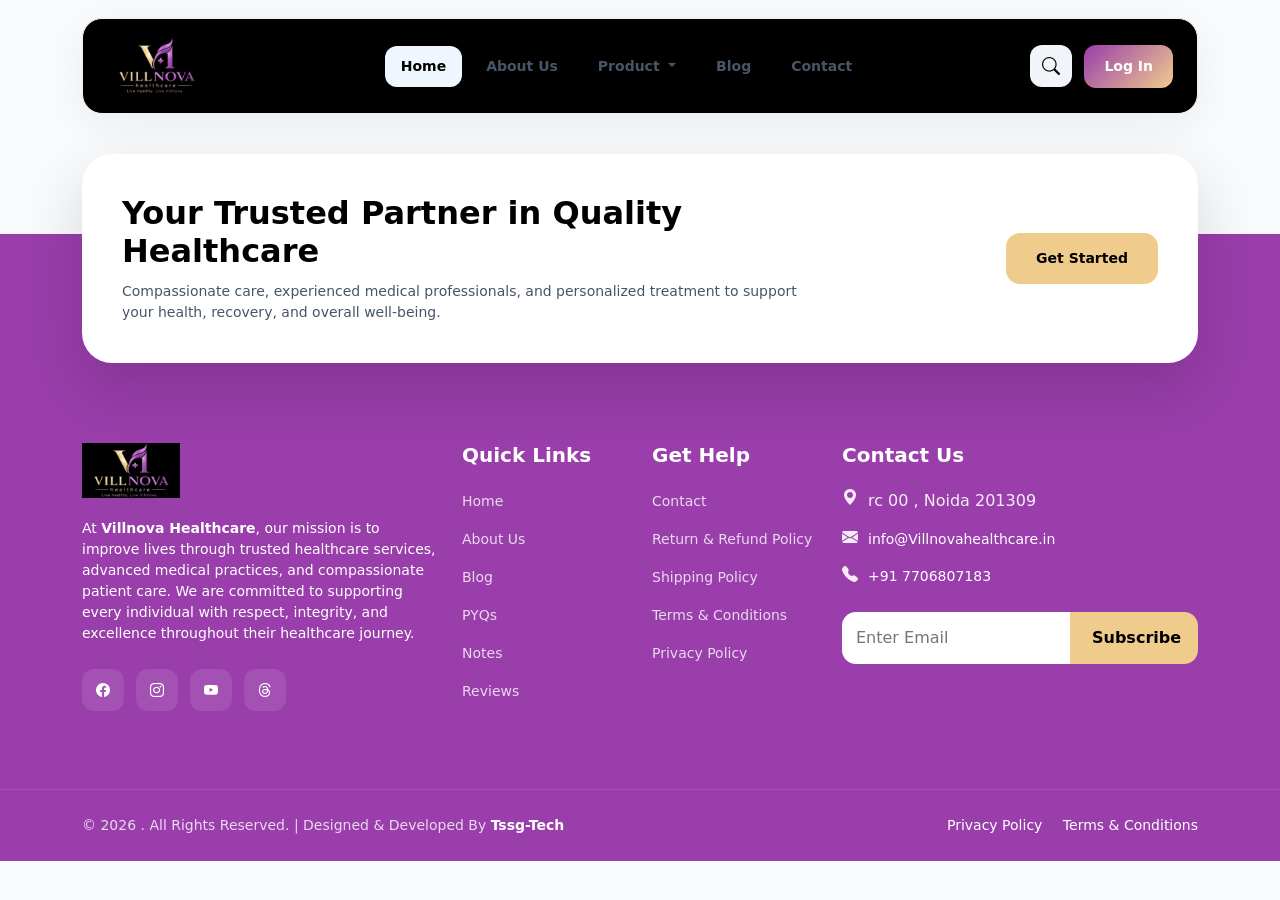
==== index.html @ 67dfb563 "first commit" ====
<head>
    <meta charset="UTF-8">
    <meta name="viewport" content="width=device-width, initial-scale=1">

    <title>Villnova Healthcare</title>

    <link href="https://cdn.jsdelivr.net/npm/bootstrap@5.3.8/dist/css/bootstrap.min.css" rel="stylesheet">

    <link rel="stylesheet" href="https://cdn.jsdelivr.net/npm/bootstrap-icons@1.11.3/font/bootstrap-icons.min.css">

    <link rel="preconnect" href="https://fonts.googleapis.com">
    <link rel="preconnect" href="https://fonts.gstatic.com" crossorigin>

    <link href="https://fonts.googleapis.com/css2?family=Inter:wght@300;400;500;600;700;800&display=swap"
        rel="stylesheet">


    <link rel="stylesheet" href="https://cdn.jsdelivr.net/npm/swiper@11/swiper-bundle.min.css">

    <!-- Custom Css File -->
    <link rel="stylesheet" href="assets/css/style.css">

</head>

<body>

    <!-- Header -->
    <header class="edu-header" id="header"></header>
    <!-- Header -->

    <main>
        


    </main>


    <!-- Footer -->
    <div id="footer"></div>
    <!-- Footer -->

    <script src="https://cdn.jsdelivr.net/npm/bootstrap@5.3.8/dist/js/bootstrap.bundle.min.js"
        integrity="sha384-FKyoEForCGlyvwx9Hj09JcYn3nv7wiPVlz7YYwJrWVcXK/BmnVDxM+D2scQbITxI"
        crossorigin="anonymous"></script>


    <script src="https://cdn.jsdelivr.net/npm/swiper@11/swiper-bundle.min.js"></script>



    <!-- Custom Js File -->
    <script src="assets/js/script.js"></script>



</body>

</html>
---- assets/css/style.css ----
* {
  padding: 0;
  margin: 0;
  box-sizing: border-box;
  
}

:root {
  --primary: #993EAB;
  --secondary: #F0CC8C;
  --dark: #000000;
  --text: #475569;
  --border: #e2e8f0;
}

body {
  background: #f8fafc;
  overflow-x: hidden;
}

p {
  font-size: 14px !important;
}

a {
  text-decoration: none !important;
  font-size: 14px !important;
}

.anchor {
  display: inline-block;
  /* color: white; */
  transition: 0.3s ease;
}

.anchor:hover {
  color: var(--secondary);
  transform: translateX(5px);
}

/* HEADER */
/* =====================Common Header=================== */

.edu-header {
  padding: 18px 0 0;
  position: sticky;
  top: 0;
  z-index: 999;
  background: #f8fafc37;
  backdrop-filter: blur(5px);
}

.edu-header .navbar {
  background: var(--dark);

  border-radius: 20px;

  padding: 14px 24px;

  box-shadow: 0 10px 40px rgba(15, 23, 42, 0.06);

  border: 1px solid #eef2f7;
}

/* LOGO */

.edu-logo {
  display: flex;
  align-items: center;
  text-decoration: none;
  color: var(--primary);
  font-weight: 800;
  font-size: 1.2rem;
}

.edu-logo img {
  height: 56px;
}

/* MENU */

.navbar-nav {
  gap: 8px;
}

.nav-link {
  color: var(--text);

  font-size: 14px;

  font-weight: 600;

  padding: 10px 16px !important;

  border-radius: 12px;

  transition: 0.3s;
}

.nav-link:hover,
.nav-link.active {
  background: #eff6ff;

  color: var(--primary);
}

/* DROPDOWN */

.dropdown-menu {
  border: none;

  border-radius: 16px;

  padding: 10px;

  box-shadow: 0 20px 50px rgba(0, 0, 0, 0.08);
}

.dropdown-item {
  padding: 10px 14px;

  border-radius: 10px;

  font-size: 14px;
}

.dropdown-item:hover {
  background: #eff6ff;
}

/* RIGHT SIDE */

.header-actions {
  display: flex;
  align-items: center;
  gap: 12px;
}

.icon-btn {
  width: 42px;
  height: 42px;

  border: none;

  border-radius: 12px;

  background: #f1f5f9;

  font-size: 18px;
}

.main-btn {
  text-decoration: none;

  background: linear-gradient(135deg, var(--primary), var(--secondary));
  color: #fff;
  padding: 11px 20px;
  border-radius: 12px;
  font-size: 14px;
  font-weight: 600;
  transition: 1s ease;
}

.main-btn:hover {
  color: #fff;
  background: linear-gradient(135deg, var(--secondary), var(--primary));
}

/* TOGGLE */

.navbar-toggler i {
  font-size: 28px;
  color: var(--primary);
}

/* =====================Common Header=================== */

/* =====================Common Footer=================== */
/* Footer */
.edu-footer {
  background: var(--primary);

  color: #fff;

  margin-top: 120px;

  position: relative;

  padding-top: 140px;
}

/* CTA BOX */

.footer-cta {
  background: #fff;

  border-radius: 30px;

  padding: 40px;

  margin-top: -220px;

  margin-bottom: 80px;

  box-shadow: 0 25px 60px rgba(0, 0, 0, 0.15);
}

.footer-cta h2 {
  color: var(--dark);

  font-size: 2rem;

  font-weight: 800;

  margin-bottom: 10px;
}

.footer-cta p {
  color: var(--text);

  margin: 0;
}

.footer-cta-btn {
  display: inline-block;

  text-decoration: none;

  background: var(--secondary);

  color: #000;

  font-weight: 700;

  padding: 15px 30px;

  border-radius: 14px;

  transition: 0.3s;
}

.footer-cta-btn:hover {
  transform: translateY(-3px);

  color: #000;
}

/* LOGO */

.footer-logo {
  display: flex;

  align-items: center;

  gap: 12px;

  margin-bottom: 20px;
}

.footer-logo img {
  height: 55px;
}

.footer-logo h4 {
  margin: 0;

  font-weight: 800;
}

.footer-about {
  opacity: 0.85;
  line-height: 1.8;
}

/* SOCIAL */

.footer-social {
  display: flex;

  gap: 12px;

  margin-top: 25px;
}

.footer-social a {
  width: 42px;

  height: 42px;

  display: flex;

  align-items: center;

  justify-content: center;

  background: rgba(255, 255, 255, 0.1);

  border-radius: 12px;

  color: #fff;

  text-decoration: none;

  transition: 0.3s;
}

.footer-social a:hover {
  background: var(--secondary);

  color: #000;
}

/* HEADINGS */

.edu-footer h5 {
  margin-bottom: 22px;

  font-weight: 700;
}

/* LINKS */

.edu-footer ul {
  padding: 0;

  list-style: none;
}

.edu-footer ul li {
  margin-bottom: 14px;
}

.edu-footer ul li a {
  text-decoration: none;

  color: rgba(255, 255, 255, 0.8);

  transition: 0.3s;
}

.edu-footer ul li a:hover {
  color: var(--secondary);

  padding-left: 5px;
}

/* CONTACT */

.footer-contact p {
  display: flex;
  gap: 10px;
  align-items: flex-start;
  margin-bottom: 16px;
  color: rgba(255, 255, 255, 0.9);
  font-size: 16px !important;
  cursor: pointer;
}

.footer-contact p a {
  color: white;
}

.footer-end a {
  color: white;
}

/* NEWSLETTER */

.footer-newsletter {
  margin-top: 25px;

  display: flex;

  overflow: hidden;

  border-radius: 14px;
}

.footer-newsletter input {
  flex: 1;

  border: none;

  padding: 14px;
}

.footer-newsletter button {
  border: none;

  background: var(--secondary);

  padding: 0 22px;

  font-weight: 700;
}

/* COPYRIGHT */

.footer-bottom {
  margin-top: 70px;

  border-top: 1px solid rgba(255, 255, 255, 0.1);

  padding: 25px 0;

  font-size: 14px;

  color: rgba(255, 255, 255, 0.7);
}

.footer-copy {
  color: rgba(255, 255, 255, 0.8);
  font-size: 14px;
}

/* =====================Common Footer=================== */

/* Bottom Header  */

.mobile-bottom-nav {
  position: fixed;

  bottom: 0;

  left: 0;

  right: 0;

  z-index: 1050;

  display: none;

  align-items: center;

  justify-content: space-between;

  padding: 10px 8px;

  background: rgba(255, 255, 255, 0.95);

  backdrop-filter: blur(20px);

  border: 1px solid rgba(255, 255, 255, 0.5);

  /* border-radius:22px; */

  box-shadow: 0 10px 40px rgba(0, 45, 118, 0.12);
}

.mobile-nav-item {
  flex: 1;

  display: flex;

  flex-direction: column;

  align-items: center;

  justify-content: center;

  gap: 4px;

  text-decoration: none;

  color: #64748b;

  font-size: 11px;

  font-weight: 600;

  padding: 6px 0;

  border-radius: 14px;

  transition: 0.3s;
}

.mobile-nav-item i {
  font-size: 20px;
}

.mobile-nav-item.active {
  background: rgba(0, 45, 118, 0.08);

  color: var(--primary);
}

.mobile-nav-item:hover {
  color: var(--primary);
}

/* Bottom Header  */

/* ===========================Responsive Style For Header and Footer========================== */

@media (min-width: 992px) {
  .mobile-bottom-nav {
    display: none !important;
  }

  /* about us page css */
  .bento-grid {
    grid-template-columns: repeat(2, 1fr);
    gap: 18px;
  }

  .bento-card.large,
  .bento-card.wide {
    grid-column: span 2;
  }

  .bento-card {
    padding: 30px;
  }

  .section-header {
    margin-bottom: 50px;
  }

  /* index about  */
  .about {
    padding: 35px;
  }

  .about h2 {
    font-size: 1.4rem;
  }

  .about-icon {
    width: 100%;
  }

  /* index about  */
  /* about us page css */
}

@media (max-width: 991px) {
  /* =====================Common Header======================= */

  .edu-header {
    padding: 12px 0 0;
  }

  .edu-header .navbar {
    border-radius: 16px;
    padding: 12px 18px;
  }

  .navbar-collapse {
    margin-top: 15px;

    border-top: 1px solid #e2e8f0;

    padding-top: 15px;
  }

  .navbar-nav {
    gap: 4px;
  }

  .nav-link {
    padding: 12px !important;
  }

  .header-actions {
    width: 100%;

    margin-top: 15px;

    justify-content: center;
  }

  .main-btn {
    flex: 1;
    text-align: center;
  }

  /* =====================Common Header======================= */

  /* =====================Common Footer======================= */

  .footer-cta {
    text-align: center;

    padding: 30px;
  }

  .footer-cta h2 {
    font-size: 1.6rem;
  }

  .footer-cta-btn {
    margin-top: 20px;
  }

  .footer-newsletter {
    flex-direction: column;
  }

  .footer-newsletter button {
    padding: 14px;
  }

  .footer-copy {
    text-align: center;
  }

  /* =====================Common Footer======================= */

  .mobile-bottom-nav {
    display: flex;
  }

  body {
    padding-bottom: 95px;
  }
}

/*  */
/*  */
/*  */
/*  */
/*  */

/* 1. Index Page Start-----------------------------------  */

/* ==========Hero Section=========== */

.-hero {
  position: relative;
  overflow: hidden;
  padding: 50px 0;
}

.hero-bg-img {
  position: absolute;
  inset: 0;
  width: 100%;
  height: 100%;
  object-fit: cover;
  z-index: 1;
}

.hero-overlay {
  position: absolute;
  inset: 0;
  background: linear-gradient(90deg,
      rgba(255, 255, 255, 0.95) 0%,
      rgba(255, 255, 255, 0.85) 10%,
      rgba(255, 255, 255, 0.55) 15%,
      rgba(255, 255, 255, 0.15) 20%,
      transparent 100%);
  z-index: 2;
}

.container {
  z-index: 3;
}

.hero-content {
  max-width: 650px;
}

.hero-badge {
  display: inline-block;
  background: #eef4ff;
  color: #0f2f73;
  padding: 10px 18px;
  border-radius: 50px;
  font-weight: 600;
  margin-bottom: 20px;
}

.hero-content h1 {
  font-size: 2.5rem;
  font-weight: 800;
  color: #0f2f73;
  line-height: 1.15;
  margin-bottom: 20px;
}

.hero-content p {
  font-size: 1.1rem;
  line-height: 1.8;
  color: #444;
  margin-bottom: 30px;
}

.hero-search {
  display: flex;
  max-width: 650px;
  background: #fff;
  border-radius: 12px;
  overflow: hidden;
  box-shadow: 0 15px 40px rgba(0, 0, 0, 0.08);
}

.hero-search input {
  flex: 1;
  border: none;
  outline: none;
  padding: 18px 20px;
}

.hero-search button {
  border: none;
  background: #0f2f73;
  color: #fff;
  padding: 0 30px;
  font-weight: 600;
}

.hero-highlights {
  display: flex;
  flex-wrap: wrap;
  gap: 15px;
  margin-top: 30px;
}

.highlight-card {
  display: flex;
  align-items: center;
  gap: 12px;
  background: rgba(255, 255, 255, 0.95);
  padding: 14px 18px;
  border-radius: 14px;
  box-shadow: 0 10px 25px rgba(0, 0, 0, 0.08);
  backdrop-filter: blur(10px);
  transition: 0.3s ease;
}

.highlight-card:hover {
  transform: translateY(-5px);
}

.highlight-icon {
  width: 48px;
  height: 48px;
  border-radius: 12px;
  background: #edf3ff;
  display: flex;
  align-items: center;
  justify-content: center;
  color: #16306d;
  font-size: 20px;
}

.highlight-card h6 {
  margin: 0;
  font-weight: 700;
  color: #16306d;
}

.highlight-card span {
  font-size: 13px;
  color: #666;
}

/* ==========Hero Section=========== */

/* ==========Card Slider Section=========== */

/* wrapper */
.slider-wrapper {
  overflow: hidden;
  width: 100%;
  position: relative;
}

/* track */
.slider-track {
  display: flex;
  gap: 6px;
  transition: transform 2.2s cubic-bezier(0.22, 1, 0.36, 1);
  will-change: transform;
}

/* slides */
.slide {
  min-width: calc(100% / 3);
  position: relative;
}

/* images */
.slide img {
  width: 100%;
  height: 100%;
  aspect-ratio: 5/6;
  object-fit: cover;
}

/* overlay center */
.slider-content {
  position: absolute;
  inset: 0;
  z-index: 2;
}

/* 🔥 glass card */
.glass-card {
  background: rgba(255, 255, 255, 0.12);
  backdrop-filter: blur(16px);
  -webkit-backdrop-filter: blur(16px);
  border-radius: 16px;
  border: 1px solid rgba(255, 255, 255, 0.2);
  box-shadow: 0 10px 30px rgba(0, 0, 0, 0.25);
  max-width: 260px;
}

/* text */
.glass-card h5 {
  text-shadow: 0 1px 3px rgba(0, 0, 0, 0.6);
}

.glass-card p {
  font-size: 12px;
  text-shadow: 0 1px 3px rgba(0, 0, 0, 0.6);
}

/* dots */
.dots {
  position: absolute;
  bottom: 15px;
  width: 100%;
  display: flex;
  justify-content: center;
  gap: 6px;
}

.dot {
  height: 5px;
  width: 5px;
  border-radius: 50px;
  background: rgba(255, 255, 255, 0.5);
  transition: 0.3s;
  cursor: pointer;
}

.dot.active {
  width: 20px;
  background: #fff;
}

/* ====================== Common Cards for all ============================ */
.tour-card {
  border: none;
  border-radius: 24px;
  overflow: hidden;
  background: #fff;
  box-shadow: 0 15px 40px rgba(0, 0, 0, 0.08);
  transition: 0.4s;
  height: 100%;
}

.tour-card:hover {
  transform: translateY(-10px);
  box-shadow: 0 25px 60px rgba(0, 0, 0, 0.12);
}

.subject-badge {
  background: rgba(0, 45, 118, 0.08);
  color: #002d76;
  padding: 7px 14px;
  border-radius: 50px;
  font-size: 13px;
  font-weight: 600;
}

.pdf-count {
  color: #f0aa3b;
  font-weight: 600;
  font-size: 14px;
}

.study-features {
  display: flex;
  flex-wrap: wrap;
  gap: 10px;
}

.study-features span {
  background: #f8fafc;
  border: 1px solid #e2e8f0;
  padding: 8px 12px;
  border-radius: 10px;
  font-size: 13px;
}

.study-features i {
  color: #002d76;
  margin-right: 5px;
}

/* HEADING */

.package-heading {
  display: flex;
  align-items: center;
  justify-content: center;
  gap: 12px;
  font-size: 12px;
  letter-spacing: 4px;
  color: #64748b;
  font-weight: 500;
}

.line-heading {
  width: 40px;
  height: 1px;
  background: #cbd5e1;
}

/* IMAGE */

.carousel {
  position: relative;
}

.carousel-inner img {
  height: 250px;
  width: 100%;
  object-fit: cover;
  object-position: center;
  transition: 0.6s;
}

.study-card:hover .carousel-inner img {
  transform: scale(1.08);
}

/* DARK OVERLAY */

.carousel-inner::after {
  content: "";

  position: absolute;

  inset: 0;

  background: linear-gradient(to top, rgba(0, 0, 0, 0.55), rgba(0, 0, 0, 0));

  pointer-events: none;
}

/* SUBJECT TITLE */

.subject-overlay {
  position: absolute;

  left: 18px;
  bottom: 18px;

  z-index: 5;

  color: #fff;

  font-size: 22px;
  font-weight: 800;

  text-shadow: 0 2px 8px rgba(0, 0, 0, 0.4);
}

/* BADGES */

.notes-badge {
  position: absolute;

  top: 14px;
  left: 14px;

  z-index: 5;

  background: rgba(255, 255, 255, 0.15);

  backdrop-filter: blur(12px);

  border: 1px solid rgba(255, 255, 255, 0.2);

  color: #fff;

  padding: 6px 12px;

  border-radius: 50px;

  font-size: 11px;

  font-weight: 600;
}

.class-tag {
  position: absolute;

  top: 14px;
  right: 14px;

  z-index: 5;

  background: #fff;

  color: var(--primary);

  padding: 6px 12px;

  border-radius: 50px;

  font-size: 11px;

  font-weight: 700;

  box-shadow: 0 5px 15px rgba(0, 0, 0, 0.08);
}

/* BODY */

.card-body-custom {
  padding: 18px;
}

.card-body-custom h5 {
  font-size: 15px;

  font-weight: 700;

  color: var(--dark);

  margin-bottom: 8px;
}

.card-desc {
  font-size: 13px;

  line-height: 1.6;

  color: var(--text);

  margin-bottom: 14px;
}

/* TAGS */

.study-tags {
  display: flex;

  flex-wrap: wrap;

  gap: 8px;

  margin-bottom: 15px;
}

.study-tags span {
  background: #f8fafc;

  color: #475569;

  font-size: 9px;

  font-weight: 600;

  padding: 4px 7px;

  border-radius: 10px;
}

.study-tags i {
  color: var(--primary);
  margin-right: 4px;
}

/* STATS */

.card-stats {
  display: flex;

  justify-content: space-between;

  margin-bottom: 15px;
}

.card-stats div {
  text-align: center;
}

.card-stats h6 {
  color: var(--primary);

  margin: 0;

  font-weight: 700;
}

.card-stats small {
  color: #94a3b8;
}

/* FOOTER */

.card-footer-custom {
  display: flex;

  justify-content: space-between;

  align-items: center;

  gap: 12px;
}

.button-group {
  display: flex;

  gap: 8px;
}

/* BUTTONS */

.btn-view {
  background: var(--primary);

  color: #fff;

  border-radius: 50px;

  padding: 8px 16px;

  font-size: 13px;

  font-weight: 600;
}

.btn-view:hover {
  background: var(--secondary);
  color: #fff;
}

/* INDICATORS */

.carousel-indicators {
  margin-bottom: 10px;
}

.carousel-indicators button {
  width: 8px !important;

  height: 8px !important;

  border-radius: 50%;

  margin: 0 4px !important;
}

/* --------------- */
.course-price {
  display: flex;
  align-items: center;
  gap: 8px;
}

.new-price {
  font-size: 22px;
  font-weight: 800;
  color: var(--primary);
  line-height: 1;
}

.old-price {
  font-size: 13px;
  color: #94a3b8;
  text-decoration: line-through;
}

.discount {
  background: rgba(34, 197, 94, 0.12);
  color: #16a34a;

  padding: 3px 8px;

  border-radius: 30px;

  font-size: 10px;
  font-weight: 700;
}

.swiper-wrapper {
  height: auto !important;
}

.studyCardsSlider {
  padding: 10px 0px 45px;
  overflow: hidden;
}

.studyCardsSlider .swiper-slide {
  height: auto;
}

.study-card {
  /* height:100%; */
  background: #fff;
  border-radius: 20px;
  overflow: hidden;
  border: 1px solid #edf2f7;
  transition: 0.35s ease;
  box-shadow: 0 5px 20px rgba(0, 0, 0, 0.06);
}

.study-card:hover {
  transform: translateY(-8px);
  box-shadow: 0 20px 40px rgba(0, 0, 0, 0.12);
}

.swiper-button-next,
.swiper-button-prev {
  width: 30px;
  height: 45px;
  background: #ffffff78;
  border-radius: 12px;
  box-shadow: 0 5px 20px rgba(0, 0, 0, 0.12);
  color: var(--primary);
}

.swiper-button-next::after,
.swiper-button-prev::after {
  font-size: 18px;
  font-weight: 700;
}

.swiper-pagination {
  bottom: 5px !important;
}

.swiper-pagination-bullet {
  width: 10px;
  height: 10px;
  background: #cbd5e1;
  opacity: 1;
  transition: 0.3s;
}

.swiper-pagination-bullet-active {
  width: 35px;
  border-radius: 30px;
  background: var(--primary);
}

/* ==========Card Slider Section=========== */

/* ===========================Common Notes Page Search Baar============================*/

.search-wrapper {
  max-width: 900px;
  margin: auto;
}

.search-box {
  display: flex;
  align-items: center;

  background: #fff;

  border-radius: 18px;

  overflow: hidden;

  border: 2px solid transparent;

  box-shadow: 0 10px 25px rgba(0, 45, 118, 0.08);

  transition: 0.3s;

  cursor: pointer;
}

.search-box:focus-within {
  border-color: var(--primary);

  box-shadow: 0 15px 35px rgba(0, 45, 118, 0.15);
}

.search-icon {
  padding: 0 18px;
  color: var(--text);
  font-size: 18px;
}

.search-box input {
  height: 58px;

  font-size: 15px;

  background: transparent;
}

.search-btn {
  border: none;

  background: linear-gradient(135deg, var(--primary), #0048b5);

  color: #fff;

  height: 58px;

  padding: 0 28px;

  font-weight: 600;
}

.search-dropdown {
  width: 100%;

  border: none;

  border-radius: 18px;

  overflow: hidden;

  margin-top: 10px;

  box-shadow: 0 20px 40px rgba(0, 0, 0, 0.12);
}

/* .search-category {

        background: #f8fafc;

        padding: 12px 20px;

        font-size: 11px;

        letter-spacing: 1px;

        font-weight: 700;

        color: var(--text);
    } */

.search-item {
  display: flex;
  align-items: center;
  gap: 12px;

  padding: 14px 20px;
}

.search-item:hover {
  background: #f8fafc;

  color: var(--primary);
}

.search-chip {
  display: inline-block;

  margin: 5px;

  padding: 8px 14px;

  border-radius: 50px;

  background: #eef4ff;

  color: var(--primary);

  font-size: 12px;

  font-weight: 600;

  transition: 0.3s;
}

.search-chip:hover {
  background: var(--primary);

  color: #fff;
}

/* Main Search Baar */

.search-modal {
  border: none;
  border-radius: 24px;
  overflow: hidden;
}

/* Fixed Search Bar Area */

.search-modal .modal-body {
  padding: 0;
}

/* Top Search Area */

.search-top {
  padding: 24px;
  background: #fff;
  position: sticky;
  top: 0;
  z-index: 10;
}

/* Scrollable Content */

.search-results {
  max-height: 450px;

  overflow-y: auto;

  overflow-x: hidden;

  background: #fff;
}

/* Hide Scrollbar */

.search-results::-webkit-scrollbar {
  width: 0;
  display: none;
}

.search-results {
  scrollbar-width: none;
  -ms-overflow-style: none;
}

/* Category Title */

.search-category {
  position: sticky;

  top: 0;

  background: #f8fafc;

  padding: 12px 20px;

  font-size: 11px;

  letter-spacing: 1px;

  font-weight: 700;

  color: var(--text);

  z-index: 5;
}

/* Product Item */

.search-product {
  display: flex;

  align-items: center;

  gap: 15px;

  padding: 15px 20px;

  text-decoration: none;

  color: var(--dark);

  border-bottom: 1px solid var(--border);

  transition: 0.3s;
}

.search-product:hover {
  background: #f8fafc;

  color: var(--primary);
}

.search-product img {
  width: 60px;

  height: 60px;

  object-fit: cover;

  border-radius: 10px;
}

/* Main Search Baar */

/* ===========================Common Notes Page Search Baar============================*/

/* ===========================About Us Page Style============================*/

/* section 1 */


.hero-title {
  font-size: clamp(2.3rem, 4vw, 3.6rem);
  font-weight: 800;
  line-height: 1.15;
  color: var(--primary);
  margin: 20px 0;
  max-width: 650px;
}

.hero-desc {
  font-size: 1rem;
  color: var(--text);
  line-height: 1.9;
  max-width: 550px;
}

.hero-btn {
  display: inline-flex;
  margin-top: 25px;
  background: var(--primary);
  color: #fff;
  padding: 14px 28px;
  border-radius: 50px;
  text-decoration: none;
  font-weight: 600;
}

.preview-stack {
  position: relative;
  height: 450px;
}

.preview-card {
  background: #fff;
  border: 1px solid var(--border);
  border-radius: 30px;
  padding: 30px;
  box-shadow:
    0 20px 50px rgba(0, 45, 118, .05);
}

.note-preview {
  width: 85%;
  position: absolute;
  top: 20px;
  left: 0;
}

.map-preview {
  width: 75%;
  position: absolute;
  bottom: 0;
  right: 0;
}

.preview-tag {
  display: inline-block;
  padding: 8px 14px;
  border-radius: 30px;
  background: #f8fafc;
  color: var(--secondary);
  font-size: .8rem;
  font-weight: 600;
}

.preview-lines {
  height: 10px;
  border-radius: 30px;
  background: #e2e8f0;
  margin-top: 14px;
}

.preview-lines.short {
  width: 60%;
}

.mindmap-demo {
  display: flex;
  gap: 12px;
  margin-top: 25px;
}

.mindmap-demo div {
  flex: 1;
  height: 100px;
  width: 100px;
  overflow: hidden;
  border-radius: 18px;
  background:
    linear-gradient(135deg,
      rgba(0, 45, 118, .08),
      rgba(240, 170, 59, .12));
}

.mindmap-demo div img {
  width: 100%;
  height: 100%;
  object-fit: cover;
  object-position: center;
}

/* section 1 */


/* section 2 */

/* ======================
OUR STORY
====================== */

.about-hero {
  padding: 40px 0;
  background: #fafbfd;
}



.about-hero p {
  color: var(--text);
  line-height: 1.9;
  font-size: 1rem;
  margin-bottom: 18px;
}

.story-card {
  background: #fff;
  border: 1px solid var(--border);
  border-radius: 32px;
  padding: 40px;
  height: 100%;
  box-shadow:
    0 20px 40px rgba(0, 45, 118, .05);
}

.story-number {
  font-size: 4rem;
  font-weight: 800;
  color: rgba(0, 45, 118, .08);
  line-height: 1;
}

.story-card h3 {
  color: var(--primary);
  font-size: 2rem;
  font-weight: 700;
  margin: 10px 0 20px;
  line-height: 1.3;
}

.story-card p {
  margin-bottom: 25px;
}

.story-tags {
  display: flex;
  flex-wrap: wrap;
  gap: 10px;
}

.story-tags span {
  background: #f8fafc;
  border: 1px solid var(--border);
  padding: 10px 16px;
  border-radius: 30px;
  font-size: .9rem;
  font-weight: 600;
  color: var(--primary);
}

/* section 2 */

/* section 3 */

/* =====================
OFFERS BENTO SECTION
===================== */


.section-header {
  margin-bottom: 60px;
}

.bento-grid {
  display: grid;
  grid-template-columns: repeat(3, 1fr);
  gap: 20px;
}

/* Cards */

.bento-card {
  background: #fff;
  border: 1px solid var(--border);
  border-radius: 30px;
  padding: 35px;
  box-shadow: 0 10px 30px rgba(0, 45, 118, 0.05);
  transition: all .4s ease;
  height: 100%;
}

.bento-card:hover {
  transform: translateY(-8px);
  border-color: var(--secondary);
  box-shadow: 0 20px 40px rgba(0, 45, 118, 0.12);
}

.bento-card.large {
  grid-column: span 2;
}

.bento-card.wide {
  grid-column: span 2;
}

.bento-card i {
  display: inline-flex;
  align-items: center;
  justify-content: center;
  width: 65px;
  height: 65px;
  border-radius: 18px;
  background: rgba(255, 183, 3, 0.12);
  color: var(--secondary);
  font-size: 1.8rem;
  margin-bottom: 20px;
}

.bento-card h3 {
  color: var(--primary);
  font-size: 1.3rem;
  font-weight: 700;
  margin-bottom: 12px;
  line-height: 1.4;
}

.bento-card p {
  color: var(--text);
  font-size: 0.95rem;
  line-height: 1.8;
  margin: 0;
}

/* section 4 */

/* =========================
WHY CHOOSE US
========================= */



.section-desc {
  color: var(--text);
  line-height: 1.9;
  max-width: 500px;
}

.timeline {
  position: relative;
}

.timeline::before {
  content: "";
  position: absolute;
  left: 24px;
  top: 0;
  bottom: 0;
  width: 2px;
  background: var(--border);
}

.timeline-item {
  display: flex;
  gap: 25px;
  margin-bottom: 40px;
  position: relative;
}

.timeline-icon {
  width: 50px;
  height: 50px;
  min-width: 50px;
  border-radius: 50%;
  background: var(--primary);
  color: #fff;
  display: flex;
  align-items: center;
  justify-content: center;
  z-index: 2;
}

.timeline-content {
  background: #fff;
  border: 1px solid var(--border);
  border-radius: 24px;
  padding: 25px;
  width: 100%;
  transition: .3s ease;
}

.timeline-content:hover {
  border-color: var(--secondary);
  transform: translateX(5px);
}

.timeline-content h4 {
  color: var(--primary);
  font-size: 1.15rem;
  font-weight: 700;
  margin-bottom: 10px;
}

.timeline-content p {
  color: var(--text);
  margin: 0;
  line-height: 1.8;
  font-size: .95rem;
}

/* section 4 */

/* Section 5 */

/* ==========================
VISION & MISSION
========================== */



.vision-header {
  text-align: center;
  max-width: 850px;
  margin: auto;
  margin-bottom: 70px;
}

.vision-quote {
  font-size: clamp(2rem, 4vw, 3.5rem);
  font-weight: 800;
  line-height: 1.2;
  color: var(--primary);
  margin-top: 20px;
}

.vision-box,
.mission-box {
  height: 100%;
  padding: 40px;
  border-radius: 30px;
  border: 1px solid var(--border);
  background: #fff;
  transition: .35s ease;
}

.vision-box:hover,
.mission-box:hover {
  transform: translateY(-8px);
  box-shadow:
    0 20px 50px rgba(0, 45, 118, .08);
}

.vm-label {
  display: inline-flex;
  padding: 8px 16px;
  border-radius: 30px;
  background: rgba(240, 170, 59, .12);
  color: var(--secondary);
  font-size: .85rem;
  font-weight: 600;
}

.vision-box h3,
.mission-box h3 {
  margin: 20px 0;
  font-size: 1.6rem;
  color: var(--primary);
  font-weight: 700;
}

.vision-box p,
.mission-box p {
  color: var(--text);
  line-height: 1.9;
  font-size: .96rem;
}

.mission-box {
  background:
    linear-gradient(180deg,
      #ffffff,
      #fafbfd);
}

/* Section 5 */


/* section 6 */

/* ==========================
FINAL CTA
========================== */

.about-cta {
  padding: 120px 0;
  background: #fafbfd;
}

.cta-wrapper {
  background:
    linear-gradient(135deg,
      var(--primary),
      #003d9c);

  border-radius: 40px;
  padding: 70px;
  position: relative;
  overflow: hidden;
}

.cta-wrapper::before {
  content: "";
  position: absolute;
  width: 300px;
  height: 300px;
  border-radius: 50%;
  background:
    rgba(255, 255, 255, .05);
  top: -120px;
  right: -120px;
}

.cta-wrapper::after {
  content: "";
  position: absolute;
  width: 220px;
  height: 220px;
  border-radius: 50%;
  background:
    rgba(255, 255, 255, .04);
  bottom: -80px;
  left: -80px;
}

.cta-title {
  color: #fff;
  font-size: clamp(2rem, 4vw, 3rem);
  font-weight: 800;
  line-height: 1.2;
  margin: 18px 0;
  max-width: 650px;
}

.cta-desc {
  color: rgba(255, 255, 255, .85);
  line-height: 1.9;
  margin: 0;
  max-width: 600px;
}

.cta-btn {
  display: inline-flex;
  align-items: center;
  gap: 12px;
  padding: 16px 30px;
  background: var(--secondary);
  color: #fff;
  text-decoration: none;
  border-radius: 60px;
  font-weight: 600;
  transition: .3s ease;
}

.cta-btn:hover {
  color: #fff;
  transform: translateY(-4px);
}

.cta-btn i {
  transition: .3s ease;
}

.cta-btn:hover i {
  transform: translateX(4px);
}

/* section 6 */

/* index about */
/* Test */

.about {
  /* background: white; */
  border-radius: 30px;
  padding: 60px;
  box-shadow: 0 20px 50px rgba(0, 0, 0, 0.05);
}

.about-icon {
  width: 350px;
  height: 350px;
  display: flex;
  align-items: center;
  justify-content: center;
  margin: auto;
}

.about-icon img {
  width: 100%;
}

.section-tag {
  color: var(--secondary);
  font-weight: 700;
  text-transform: uppercase;
  letter-spacing: 1px;
}

.about h2 {
  color: var(--primary);
  font-size: 2.8rem;
  font-weight: 800;
  margin: 15px 0;
}

.about p {
  color: var(--text);
  line-height: 1.5;
}

.features-grid {
  display: grid;
  grid-template-columns: repeat(2, 1fr);
  gap: 15px;
  margin-top: 30px;
}

.feature-item {
  background: #f8fafc;
  border: 1px solid var(--border);
  padding: 18px;
  border-radius: 15px;
  font-weight: 600;
  color: var(--primary);
}

.feature-item i {
  color: var(--secondary);
  margin-right: 10px;
}

/* index about */

/* index why choose us */
.why-study-capsule {
  position: relative;
  background: #f8fafc;
  overflow: hidden;
}

.section-heading h2 {
  font-size: clamp(2rem, 5vw, 3rem);
  font-weight: 800;
  color: var(--primary);
}

.section-heading h3 {
  font-size: clamp(1.5rem, 5vw, 1rem);
  font-weight: 800;
  color: var(--primary);
}

.section-heading h2 span {
  color: var(--secondary);
}

.section-heading p {
  max-width: 700px;
  margin: auto;
  color: var(--text);
}

.subtitle {
  display: inline-block;
  background: rgba(240, 170, 59, 0.15);
  color: var(--secondary);
  padding: 10px 18px;
  border-radius: 30px;
  font-weight: 600;
  margin-bottom: 15px;
}

.feature-card-index {
  height: 100%;
  padding: 35px;
  border-radius: 28px;
  position: relative;
  overflow: hidden;
  transition: 0.4s ease;
  border: 1px solid rgba(255, 255, 255, 0.5);
  backdrop-filter: blur(15px);
}

.feature-card-index:hover {
  transform: translateY(-12px);
  box-shadow: 0 25px 40px rgba(0, 0, 0, 0.12);
}

.feature-icon {
  width: 80px;
  height: 80px;
  display: flex;
  align-items: center;
  justify-content: center;
  background: white;
  border-radius: 20px;
  margin-bottom: 25px;
}

.feature-icon i {
  font-size: 2rem;
  color: var(--primary);
}

.feature-card-index h4 {
  color: var(--primary);
  font-weight: 700;
}

.feature-card-index p {
  color: var(--text);
  margin: 15px 0;
}

.feature-tag {
  display: inline-block;
  background: white;
  padding: 8px 15px;
  border-radius: 50px;
  font-size: 0.85rem;
  font-weight: 600;
}

/* Card Colors */

.card-purple {
  background: #f0e9ff;
}

.card-blue {
  background: #e6f4ff;
}

.card-yellow {
  background: #fff7df;
}

.card-cyan {
  background: #e9fbff;
}

.card-pink {
  background: #ffeef2;
}

.card-green {
  background: #e8fff3;
}

/* Stats */

.stat-box {
  background: white;
  padding: 25px;
  border-radius: 20px;
  text-align: center;
  box-shadow: 0 10px 30px rgba(0, 0, 0, 0.05);
}

.stat-box h3 {
  color: var(--primary);
  font-size: 2rem;
  font-weight: 800;
}

.stat-box p {
  margin: 0;
  color: var(--text);
}

/* CTA */

.cta-box {
  background: linear-gradient(135deg, var(--primary), #003ea3);
  color: white;
  padding: 50px;
  border-radius: 30px;
}

.cta-btn {
  display: inline-flex;
  align-items: center;
  gap: 10px;
  background: var(--secondary);
  color: white;
  padding: 14px 28px;
  border-radius: 50px;
  text-decoration: none;
  font-weight: 700;
  transition: 0.3s;
}

.cta-btn:hover {
  transform: translateY(-4px);
}

/* index why choose us */


/* index FAQs section  */
.faq-section {
  background: #f8fafc;
}



.custom-faq .accordion-item {
  border: none;
  margin-bottom: 15px;
  border-radius: 18px !important;
  overflow: hidden;
  box-shadow: 0 10px 25px rgba(0, 0, 0, 0.05);
}

.custom-faq .accordion-button {
  background: white;
  font-weight: 600;
  padding: 22px;
}

.custom-faq .accordion-button:not(.collapsed) {
  background: var(--primary);
  color: white;
}

.faq-contact {
  margin-top: 60px;
  text-align: center;
  background: linear-gradient(135deg, var(--primary), #003fa8);
  color: white;
  padding: 50px;
  border-radius: 30px;
}

.faq-contact-btn {
  display: inline-flex;
  gap: 10px;
  align-items: center;
  text-decoration: none;
  background: var(--secondary);
  color: white;
  padding: 14px 28px;
  border-radius: 50px;
}

/* test3 */

/* test4 */
.student-feedback {
  background: #f8fafc;
  overflow: hidden;
}


.testimonial-card {
  background: white;
  border-radius: 30px;
  padding: 30px;
  height: 100%;
  box-shadow: 0 15px 40px rgba(0, 0, 0, 0.06);
  transition: 0.4s;
}

.testimonial-card:hover {
  transform: translateY(-10px);
}

.testimonial-top {
  display: flex;
  gap: 15px;
  align-items: center;
}

.testimonial-top img {
  width: 70px;
  height: 70px;
  border-radius: 50%;
  object-fit: cover;
}

.stars {
  color: #ffc107;
  font-size: 1.2rem;
  margin: 15px 0;
}

.verified {
  color: #22c55e;
  font-weight: 600;
}

.featured-review {
  background: linear-gradient(135deg, var(--primary), #003b99);
  color: white;
  text-align: center;
  padding: 60px;
  border-radius: 35px;
}

.quote-icon {
  font-size: 4rem;
  color: var(--secondary);
}

.featured-review h3 {
  font-weight: 700;
}

/* index FAQs section  */

/* ===========================About Us Page Style============================*/


/* ===========================Contact Us Page Style============================*/

/* =========================CONTACT HERO========================= */

.contact-hero {
  padding: 50px 0 30px;
  position: relative;
  overflow: hidden;
}

.contact-hero::before {
  content: "";
  position: absolute;
  width: 500px;
  height: 500px;
  background: rgba(255, 183, 3, .08);
  border-radius: 50%;
  top: -250px;
  right: -150px;
}

.contact-hero::after {
  content: "";
  position: absolute;
  width: 400px;
  height: 400px;
  background: rgba(0, 45, 118, .05);
  border-radius: 50%;
  bottom: -200px;
  left: -120px;
}

.hero-desc {
  max-width: 650px;
  margin-top: 20px;
  font-size: 1.05rem;
  line-height: 1.9;
  color: var(--text);
}

.contact-highlights {
  display: flex;
  flex-wrap: wrap;
  gap: 15px;
  margin-top: 35px;
}

.highlight-item {
  display: flex;
  align-items: center;
  gap: 10px;
  background: #fff;
  border: 1px solid var(--border);
  padding: 14px 18px;
  border-radius: 50px;
  transition: .3s ease;
}

.highlight-item:hover {
  transform: translateY(-4px);
  border-color: var(--secondary);
}

.highlight-item i {
  color: var(--secondary);
}

.hero-card {
  background: #fff;
  border: 1px solid var(--border);
  border-radius: 32px;
  padding: 40px;
  box-shadow: 0 20px 50px rgba(0, 45, 118, .08);
  position: relative;
}

.card-icon {
  width: 75px;
  height: 75px;
  display: flex;
  align-items: center;
  justify-content: center;
  background: rgba(255, 183, 3, .15);
  border-radius: 20px;
  margin-bottom: 25px;
}

.card-icon i {
  font-size: 1.8rem;
  color: var(--secondary);
}

.hero-card h3 {
  color: var(--primary);
  margin-bottom: 15px;
  font-weight: 700;
}

.hero-card p {
  color: var(--text);
  line-height: 1.8;
}

.support-info {
  margin-top: 25px;
  display: flex;
  flex-direction: column;
  gap: 20px;
}

.support-info strong {
  display: block;
  color: var(--primary);
  margin-bottom: 5px;
}

.support-info span {
  color: var(--text);
}


/* =========================CONTACT MAIN========================= */

.contact-main {
  margin: 50px 0 40px;
}

.contact-info-wrapper {
  display: flex;
  flex-direction: column;
  gap: 20px;
}

.info-card {
  display: flex;
  align-items: center;
  gap: 18px;
  background: #fff;
  border: 1px solid var(--border);
  border-radius: 24px;
  padding: 25px;
  transition: .3s ease;
}

.info-card:hover {
  transform: translateY(-5px);
  border-color: var(--secondary);
  box-shadow: 0 15px 35px rgba(0, 45, 118, .08);
}

.info-icon {
  width: 65px;
  height: 65px;
  min-width: 65px;
  display: flex;
  align-items: center;
  justify-content: center;
  background: rgba(255, 183, 3, .12);
  border-radius: 18px;
}

.info-icon i {
  color: var(--secondary);
  font-size: 1.4rem;
}

.info-card h4 {
  color: var(--primary);
  font-size: 1.05rem;
  margin-bottom: 6px;
  font-weight: 700;
}

.info-card p {
  margin: 0;
  color: var(--text);
  line-height: 1.6;
}

.contact-form-card {
  background: #fff;
  border: 1px solid var(--border);
  border-radius: 32px;
  padding: 40px;
  box-shadow: 0 20px 50px rgba(0, 45, 118, .06);
}

.form-header {
  margin-bottom: 35px;
}

.form-header h3 {
  color: var(--primary);
  font-weight: 700;
  margin-bottom: 10px;
}

.form-header p {
  color: var(--text);
  margin: 0;
  line-height: 1.8;
}

.contact-form-card .form-control {
  height: 58px;
  border-radius: 16px;
  border: 1px solid var(--border);
  padding: 0 18px;
  box-shadow: none;
}

.contact-form-card textarea.form-control {
  height: auto;
  padding: 18px;
  resize: none;
}

.contact-form-card .form-control:focus {
  border-color: var(--secondary);
  box-shadow: none;
}

.contact-btn {
  height: 58px;
  border: none;
  border-radius: 16px;
  padding: 0 28px;
  background: var(--secondary);
  color: #fff;
  font-weight: 600;
  display: inline-flex;
  align-items: center;
  gap: 10px;
  transition: .3s ease;
}

.contact-btn:hover {
  transform: translateY(-3px);
}


/* =========================CONTACT MAP========================= */

.contact-map-section {
  padding: 0 0 100px;
}

.map-wrapper {
  position: relative;
  overflow: hidden;
  border-radius: 35px;
  border: 1px solid var(--border);
  box-shadow: 0 20px 60px rgba(0, 45, 118, .08);
}

.map-wrapper iframe {
  width: 100%;
  height: 550px;
  border: 0;
  display: block;
}

.map-card {
  position: absolute;
  top: 30px;
  left: 30px;
  width: 320px;
  background: rgba(255, 255, 255, .95);
  backdrop-filter: blur(15px);
  border: 1px solid rgba(255, 255, 255, .5);
  border-radius: 28px;
  padding: 30px;
  box-shadow: 0 15px 40px rgba(0, 0, 0, .08);
}

.map-icon {
  width: 70px;
  height: 70px;
  display: flex;
  align-items: center;
  justify-content: center;
  border-radius: 20px;
  background: rgba(255, 183, 3, .15);
  margin-bottom: 20px;
}

.map-icon i {
  color: var(--secondary);
  font-size: 1.7rem;
}

.map-card h4 {
  color: var(--primary);
  font-weight: 700;
  margin-bottom: 10px;
}

.map-card p {
  margin-bottom: 10px;
  color: var(--text);
  font-weight: 500;
}

.map-card span {
  color: var(--text);
  font-size: .9rem;
  line-height: 1.7;
  display: block;
}

/* ===========================Contact Us Page Style============================*/


/* ===========================All Terms,privacy,policy Page Style============================*/

.privacy-hero {
  padding: 50px 0 40px;
  text-align: center;
}

.privacy-content {
  max-width: 850px;
  margin: auto;
}



.update-badge {
  display: inline-flex;
  align-items: center;
  gap: 10px;
  padding: 14px 24px;
  background: #fff;
  border: 1px solid var(--border);
  border-radius: 50px;
  margin-top: 30px;
}


.policy-sidebar {
  position: sticky;
  top: 120px;
  background: #fff;
  border: 1px solid var(--border);
  border-radius: 30px;
  padding: 30px;
}

.policy-sidebar h5 {
  margin-bottom: 20px;
  font-weight: bold;
  border-bottom: 2px solid black;
}

.policy-sidebar ul {
  /* list-style: none; */
  padding: 0;
  margin: 0;
}

.policy-sidebar li {
  margin-bottom: 12px;
}

.policy-sidebar a {
  text-decoration: none;
  color: var(--text);
  font-weight: bold;
}

.policy-content {
  background: #fff;
  border: 1px solid var(--border);
  border-radius: 35px;
  padding: 50px;
}

.policy-block {
  margin-bottom: 60px;
}

.policy-block:last-child {
  margin-bottom: 0;
}

.number {
  width: 55px;
  height: 55px;
  display: flex;
  align-items: center;
  justify-content: center;
  background: rgba(255, 183, 3, .12);
  color: var(--secondary);
  border-radius: 16px;
  font-weight: 700;
  margin-bottom: 20px;
}

.policy-block h3 {
  margin-bottom: 15px;
}

.policy-block p,
.policy-block li {
  color: var(--text);
  line-height: 1.9;
}

.policy-block ul {
  padding-left: 20px;
}

.contact-info-box {
  background: rgba(255, 183, 3, .08);
  border-radius: 20px;
  padding: 25px;
}

.contact-info-box p:last-child {
  margin-bottom: 0;
}


/* ===========================All Terms,privacy,policy Page Style============================*/

/* ===========================Blog Page Style============================*/


/* ========================================== BLOG PAGE========================================== */

.scblog-wrap {
  padding: 40px 0 80px;
  background:
    radial-gradient(circle at top right,
      rgba(240, 170, 59, .12),
      transparent 30%),
    radial-gradient(circle at top left,
      rgba(0, 45, 118, .08),
      transparent 35%),
    #fff;
}

/* ==========================================CATEGORY FILTER========================================== */

.scblog-categories {
  display: flex;
  gap: 12px;
  margin-bottom: 50px;
  overflow-x: auto;
  scrollbar-width: none;
  padding-bottom: 5px;
}

.scblog-categories::-webkit-scrollbar {
  display: none;
}

.scblog-cat {
  border: none;
  white-space: nowrap;
  padding: 12px 24px;
  border-radius: 50px;
  background: #fff;
  color: var(--primary);
  font-size: .9rem;
  font-weight: 700;
  border: 2px solid rgba(0, 45, 118, .08);
  transition: .3s ease;
}

.scblog-cat:hover {
  transform: translateY(-2px);
}

.scblog-cat.active,
.scblog-cat:hover {
  background: var(--primary);
  color: #fff;
  border-color: var(--primary);

  box-shadow:
    0 10px 25px rgba(0, 45, 118, .20);
}

/* ==========================================BLOG CARD========================================== */

.scblog-card {
  position: relative;
  background: #fff;
  border-radius: 24px;
  overflow: hidden;
  height: 100%;
  display: flex;
  flex-direction: column;

  border: 1px solid rgba(0, 45, 118, .08);

  transition: .35s ease;

  box-shadow:
    0 10px 30px rgba(15, 23, 42, .05);
}

.scblog-card::before {
  content: "";
  position: absolute;
  top: 0;
  left: 0;
  width: 100%;
  height: 4px;

  background:
    linear-gradient(90deg,
      var(--primary),
      var(--secondary));
}

.scblog-card:hover {
  transform: translateY(-8px);

  border-color:
    rgba(240, 170, 59, .35);

  box-shadow:
    0 20px 50px rgba(0, 45, 118, .12);
}

/* ==========================================IMAGE========================================== */

.scblog-image {
  position: relative;
  height: 240px;
  overflow: hidden;
}

.scblog-image img {
  width: 100%;
  height: 100%;
  object-fit: cover;
  transition: .7s ease;
}

.scblog-card:hover .scblog-image img {
  transform: scale(1.08);
}

.scblog-image::after {
  content: "";
  position: absolute;
  inset: 0;

  background:
    linear-gradient(to top,
      rgba(0, 45, 118, .45),
      transparent);
}

/* ==========================================CATEGORY BADGE========================================== */

.scblog-tag {
  position: absolute;
  top: 15px;
  left: 15px;
  z-index: 2;

  padding: 8px 14px;

  border-radius: 50px;

  background: var(--secondary);

  color: var(--dark);

  font-size: .75rem;
  font-weight: 700;

  box-shadow:
    0 8px 20px rgba(240, 170, 59, .35);
}

/* ==========================================CONTENT========================================== */

.scblog-content {
  padding: 22px;
  display: flex;
  flex-direction: column;
  flex-grow: 1;
}

.scblog-meta {
  display: flex;
  justify-content: space-between;
  align-items: center;

  margin-bottom: 14px;

  font-size: .8rem;
  color: #64748b;
}

/* TITLE */

.scblog-content h3 {
  font-size: 1rem;
  font-weight: 700;
  color: var(--dark);

  line-height: 1.6;

  margin-bottom: 12px;

  display: -webkit-box;
  -webkit-line-clamp: 2;
  -webkit-box-orient: vertical;

  overflow: hidden;

  min-height: 3.2rem;

  transition: .3s;
}

.scblog-card:hover h3 {
  color: var(--primary);
}

/* DESCRIPTION */

.scblog-content p {
  color: var(--text);

  font-size: .88rem;

  line-height: 1.7;

  margin-bottom: 20px;

  display: -webkit-box;
  -webkit-line-clamp: 2;
  -webkit-box-orient: vertical;

  overflow: hidden;

  min-height: 3rem;
}

/* READ MORE */

.scblog-link {
  margin-top: auto;

  display: inline-flex;
  align-items: center;
  gap: 8px;

  text-decoration: none;

  color: var(--primary);

  font-size: .9rem;
  font-weight: 700;

  transition: .3s;
}

.scblog-link i {
  transition: .3s;
}

.scblog-link:hover {
  color: var(--secondary);
}

.scblog-link:hover i {
  transform: translateX(4px);
}

/* ==========================================PAGINATION========================================== */

.scblog-pagination {
  display: flex;
  justify-content: center;
  align-items: center;
  gap: 10px;
  flex-wrap: wrap;

  margin-top: 70px;
}

.scblog-pagination a {
  width: 48px;
  height: 48px;

  display: flex;
  align-items: center;
  justify-content: center;

  text-decoration: none;

  border-radius: 14px;

  background: #fff;

  color: var(--primary);

  font-weight: 700;

  border: 1px solid rgba(0, 45, 118, .10);

  transition: .3s;
}

.scblog-pagination a:hover {
  transform: translateY(-3px);
}

.scblog-pagination a.active,
.scblog-pagination a:hover {

  background:
    linear-gradient(135deg,
      var(--primary),
      #003ea4);

  color: #fff;

  border-color: transparent;

  box-shadow:
    0 10px 25px rgba(0, 45, 118, .25);
}




/* ===========================Blog Page Style============================*/

/* ===========================Blog-detail Page Style============================*/
/* ==========================================BLOG DETAIL PAGE========================================== */

.scdetail-page {
  padding: 60px 0 80px;
  background:
    radial-gradient(circle at top left,
      rgba(0, 45, 118, .05),
      transparent 35%),
    radial-gradient(circle at top right,
      rgba(240, 170, 59, .08),
      transparent 30%),
    #fff;
}

/* ==========================================TOP BAR========================================== */

.scdetail-topbar {
  display: flex;
  justify-content: space-between;
  align-items: center;
  gap: 20px;
  flex-wrap: wrap;
  margin-bottom: 50px;
}

.scdetail-back-btn {
  display: inline-flex;
  align-items: center;
  gap: 10px;

  text-decoration: none;

  padding: 12px 20px;

  background: #fff;

  color: var(--primary);

  border: 1px solid var(--border);

  border-radius: 14px;

  font-weight: 600;

  transition: .3s;
}

.scdetail-back-btn:hover {
  background: var(--primary);
  color: #fff;
  border-color: var(--primary);
  transform: translateY(-3px);
}

.scdetail-breadcrumb {
  display: flex;
  align-items: center;
  gap: 10px;
  flex-wrap: wrap;
}

.scdetail-breadcrumb a {
  text-decoration: none;
  color: var(--text);
  font-size: .9rem;
}

.scdetail-breadcrumb a:hover {
  color: var(--primary);
}

.scdetail-breadcrumb span {
  color: #94a3b8;
  font-size: .85rem;
}

.scdetail-breadcrumb .active {
  color: var(--primary);
  font-weight: 600;
}

/* ==========================================
   HEADER
========================================== */

.scdetail-header {
  max-width: 1000px;
  margin: 0 auto 50px;
  text-align: center;
}

.scdetail-badge {
  display: inline-block;

  padding: 10px 18px;

  background: rgba(240, 170, 59, .15);

  color: #c27d09;

  border-radius: 50px;

  font-size: .85rem;
  font-weight: 700;
}

.scdetail-title {
  font-size: clamp(2rem, 5vw, 3.8rem);
  font-weight: 800;
  color: var(--dark);
  line-height: 1.25;
  margin: 20px 0;
}

.scdetail-subtitle {
  max-width: 800px;
  margin: auto;

  color: var(--text);

  font-size: 1.05rem;
  line-height: 1.8;
}

.scdetail-meta {
  display: flex;
  justify-content: center;
  align-items: center;
  flex-wrap: wrap;
  gap: 20px;

  margin-top: 30px;
}

.scdetail-meta-item {
  display: flex;
  align-items: center;
  gap: 8px;

  color: #64748b;

  font-size: .92rem;
}

.scdetail-meta-item i {
  color: var(--secondary);
}

/* ==========================================
   FEATURED IMAGE
========================================== */

.scdetail-banner {
  margin-bottom: 60px;
}

.scdetail-banner img {
  width: 100%;
  height: 650px;
  object-fit: cover;

  border-radius: 30px;

  display: block;

  box-shadow:
    0 20px 60px rgba(0, 45, 118, .12);
}

/* ==========================================
   CONTENT WRAPPER
========================================== */

.scdetail-content-wrapper {
  max-width: 950px;
  margin: auto;
}

/* ==========================================
   HIGHLIGHT BOX
========================================== */

.scdetail-highlight {

  padding: 35px;

  margin-bottom: 50px;

  border-radius: 24px;

  background:
    linear-gradient(135deg,
      rgba(0, 45, 118, .04),
      rgba(240, 170, 59, .08));

  border: 1px solid rgba(240, 170, 59, .15);
}

.scdetail-highlight h5 {
  color: var(--primary);
  font-weight: 700;
  margin-bottom: 20px;
}

.scdetail-highlight ul {
  margin: 0;
  padding-left: 20px;
}

.scdetail-highlight li {
  margin-bottom: 12px;
  color: var(--text);
}

/* ==========================================
   ARTICLE CONTENT
========================================== */

.scdetail-content {
  color: var(--text);
  font-size: 1.05rem;
  line-height: 2;
}

.scdetail-content p {
  margin-bottom: 25px;
}

.scdetail-content h2 {
  color: var(--dark);
  font-size: 1.8rem;
  font-weight: 700;

  margin-top: 50px;
  margin-bottom: 20px;

  position: relative;
  padding-left: 18px;
}

.scdetail-content h2::before {
  content: "";

  position: absolute;

  left: 0;
  top: 6px;

  width: 5px;
  height: 32px;

  border-radius: 10px;

  background: var(--secondary);
}

.scdetail-content blockquote {

  padding: 30px;

  margin: 40px 0;

  border-left: 5px solid var(--secondary);

  background:
    linear-gradient(135deg,
      rgba(0, 45, 118, .04),
      rgba(240, 170, 59, .05));

  border-radius: 20px;

  color: var(--dark);

  font-size: 1.15rem;

  font-weight: 600;

  line-height: 1.8;
}

/* ==========================================
   SHARE
========================================== */

.scdetail-share {

  margin-top: 60px;

  padding-top: 35px;

  border-top: 1px solid var(--border);
}

.scdetail-share h5 {
  margin-bottom: 20px;
  color: var(--dark);
}

.scdetail-share-icons {
  display: flex;
  gap: 12px;
}

.scdetail-share-icons a {

  width: 50px;
  height: 50px;

  display: flex;
  align-items: center;
  justify-content: center;

  text-decoration: none;

  border-radius: 16px;

  background: #fff;

  border: 1px solid var(--border);

  color: var(--primary);

  transition: .3s;
}

.scdetail-share-icons a:hover {

  background: var(--primary);

  color: #fff;

  border-color: var(--primary);

  transform: translateY(-4px);
}

/* ==========================================
   PREVIOUS NEXT
========================================== */

.scdetail-post-nav {

  margin-top: 50px;

  display: grid;

  grid-template-columns: repeat(2, 1fr);

  gap: 20px;
}

.scdetail-nav-card {

  padding: 25px;

  text-decoration: none;

  background: #fff;

  border-radius: 20px;

  border: 1px solid var(--border);

  transition: .3s;
}

.scdetail-nav-card:hover {

  border-color: var(--secondary);

  transform: translateY(-5px);

  box-shadow:
    0 15px 35px rgba(0, 45, 118, .08);
}

.scdetail-nav-card small {
  color: var(--secondary);
  font-weight: 600;
}

.scdetail-nav-card h6 {

  margin-top: 10px;

  color: var(--dark);

  font-weight: 700;

  line-height: 1.6;
}

/* ==========================================
   RELATED
========================================== */

.scdetail-related {
  margin-top: 90px;
  padding-top: 60px;
  border-top: 1px solid var(--border);
}

/* ===========================Blog-detail Page Style============================*/



/* ==================================Product Detail Page============================= */
/* ==================================Product Detail Page============================= */

/* Section 2 */
/* Section 1 */
.product-hero-card {
  background: #fff;
  border-radius: 30px;
  padding: 35px 10px;
  box-shadow: 0 20px 60px rgba(0, 0, 0, .06);
}

.main-product-image {
  position: relative;
  background: #f8fafc;
  border-radius: 25px;
  overflow: hidden;
  border: 1px solid #eee;
}

.main-product-image img {
  width: 100%;
  display: block;
}

.discount-badge {
  position: absolute;
  top: 20px;
  left: 20px;
  background: var(--secondary);
  color: #fff;
  padding: 8px 18px;
  border-radius: 50px;
  font-weight: 600;
}

.thumb-gallery {
  display: flex;
  flex-direction: column;
  gap: 12px;
}

.thumb {
  border: 2px solid transparent;
  border-radius: 15px;
  overflow: hidden;
  cursor: pointer;
  transition: .3s;
}

.thumb.active {
  border-color: var(--primary);
}

.thumb img {
  width: 100%;
}

.product-tag {
  background: #eef4ff;
  color: var(--primary);
  padding: 8px 18px;
  border-radius: 50px;
  font-weight: 600;
}

.product-info h1 {
  font-size: 2rem;
  font-weight: 800;
  margin-top: 15px;
}

.rating-wrapper {
  display: flex;
  gap: 15px;
  align-items: center;
  /* margin: 20px 0; */
  flex-wrap: wrap;
}

.stars {
  color: #ffb400;
}

.divider {
  width: 5px;
  height: 5px;
  background: #bbb;
  border-radius: 50%;
}

.price-box {
  display: flex;
  align-items: center;
  gap: 15px;
  margin-bottom: 25px;
}

.price-box h2 {
  color: var(--primary);
  font-size: 35px;
  font-weight: 800;
  margin: 0;
}

.save-tag {
  background: #e7f8ec;
  color: #17a34a;
  padding: 6px 14px;
  border-radius: 30px;
}

.quick-features {
  display: grid;
  grid-template-columns: repeat(2, 1fr);
  gap: 15px;
  margin-bottom: 25px;
}

.quick-features .feature {
  background: #f8fafc;
  padding: 14px;
  border-radius: 14px;
}

.included-box {
  background: #f8fafc;
  padding: 20px;
  border-radius: 18px;
}

.included-box ul {
  margin: 0;
  padding-left: 18px;
}

.quantity-wrapper {
  display: flex;
  align-items: center;
  width: max-content;
  margin-top: 25px;
}

.quantity-wrapper button {
  width: 45px;
  height: 45px;
  border: none;
  background: #f3f4f6;
}

.quantity-wrapper input {
  width: 60px;
  text-align: center;
  border: none;
  height: 45px;
}

.action-buttons {
  display: flex;
  gap: 15px;
  margin-top: 25px;
}

.btn-cart,
.btn-buy {
  flex: 1;
  text-align: center;
  padding: 15px;
  border-radius: 15px;
  text-decoration: none;
  font-weight: 700;
  transition: .3s ease;
}

.btn-cart {
  background: #eef4ff;
  color: var(--primary);
}

.btn-cart:hover {
  background: var(--primary);
  color: white;
  transform: translateY(-5px);
}

.btn-buy:hover {
  transform: translateY(-5px);
}

.btn-buy {
  background: var(--primary);
  color: #fff;
}

.trust-row {
  display: flex;
  gap: 20px;
  margin-top: 25px;
  flex-wrap: wrap;
  color: #64748b;
}


.product-details-section {
  background: #f8fafc;
}

.product-tabs {
  border-bottom: 1px solid #e5e7eb;
  margin-bottom: 0;
}

.product-tabs .nav-link {
  border: none;
  background: transparent;
  color: #64748b;
  font-weight: 600;
  padding: 14px 24px;
  border-radius: 12px 12px 0 0;
}

.product-tabs .nav-link.active {
  background: #fff;
  color: var(--primary);
  border: 1px solid #e5e7eb;
  border-bottom-color: #fff;
}

.product-content-card {
  background: #fff;
  border: 1px solid #e5e7eb;
  border-top: none;
  border-radius: 0 0 24px 24px;
  padding: 40px;
}

/* description */
.description-header {
  display: flex;
  gap: 25px;
}

.header-icon {
  width: 72px;
  height: 72px;
  min-width: 72px;
  border-radius: 18px;
  background: #eef4ff;
  color: var(--primary);
  display: flex;
  align-items: center;
  justify-content: center;
  font-size: 30px;
}



.header-content p {
  color: #64748b;
  line-height: 1.9;
  margin-bottom: 20px;
}

.header-content strong {
  color: var(--primary);
}

.trust-card {
  background: #fafcff;
  border: 1px solid #e8eef8;
  border-radius: 24px;
  padding: 35px 25px;
  text-align: center;
  height: 100%;
}

.trust-icon {
  width: 90px;
  height: 90px;
  margin: auto;
  margin-bottom: 20px;
  border-radius: 22px;
  background: #eef4ff;
  color: var(--primary);
  display: flex;
  align-items: center;
  justify-content: center;
  font-size: 42px;
}

.trust-card h5 {
  font-weight: 700;
  margin-bottom: 20px;
}

.trust-card ul {
  list-style: none;
  padding: 0;
  margin: 0;
}

.trust-card li {
  display: flex;
  justify-content: center;
  gap: 8px;
  margin-bottom: 12px;
  color: #475569;
  font-weight: 500;
}

.trust-card li i {
  color: #16a34a;
}



/* key Features */

.feature-section {
  margin-top: 50px;
}

.section-title {
  display: flex;
  align-items: center;
  gap: 12px;
  margin-bottom: 25px;
}

.section-title span {
  width: 4px;
  height: 28px;
  border-radius: 50px;
  background: var(--primary);
}

.section-title h3 {
  margin: 0;
  font-size: 1.8rem;
  font-weight: 800;
}

.feature-card {
  background: #fff;
  border: 1px solid #edf2f7;
  border-radius: 18px;
  padding: 20px;
  display: flex;
  gap: 16px;
  align-items: flex-start;
  transition: .3s ease;
  height: 100%;
}

.feature-card:hover {
  transform: translateY(-3px);
  box-shadow: 0 10px 25px rgba(0, 0, 0, .05);
}

.feature-icon {
  width: 55px;
  height: 55px;
  min-width: 55px;
  border-radius: 14px;
  display: flex;
  align-items: center;
  justify-content: center;
  font-size: 22px;
}

.feature-card h5 {
  font-size: 1rem;
  font-weight: 700;
  margin-bottom: 6px;
}

.feature-card p {
  margin: 0;
  color: #64748b;
  font-size: .95rem;
  line-height: 1.6;
}

/* extra */
.blue {
  background: #eef4ff;
  color: #2563eb;
}

.green {
  background: #ecfdf5;
  color: #16a34a;
}

.yellow {
  background: #fffbeb;
  color: #f59e0b;
}

.purple {
  background: #f3e8ff;
  color: #9333ea;
}

.red {
  background: #fef2f2;
  color: #ef4444;
}

.orange {
  background: #fff7ed;
  color: #f97316;
}

/* key Features */


/* Chapteres Covered */

.chapter-section {
  margin-top: 60px;
}

.chapter-grid {
  display: grid;
  grid-template-columns: repeat(2, 1fr);
  gap: 16px;
}

.chapter-card {
  background: #f8fafc;
  border: 1px solid #eef2f7;
  border-radius: 18px;
  padding: 18px;
  display: flex;
  align-items: center;
  gap: 15px;
  font-weight: 600;
  transition: .3s ease;
}

.chapter-card:hover {
  background: #fff;
  transform: translateY(-3px);
  box-shadow: 0 12px 30px rgba(0, 0, 0, .06);
}

.chapter-card span {
  width: 42px;
  height: 42px;
  min-width: 42px;
  border-radius: 12px;
  background: #eef4ff;
  color: var(--primary);
  display: flex;
  align-items: center;
  justify-content: center;
  font-size: 14px;
  font-weight: 700;
}

/* Chapteres Covered */



/* Preparation Box */

.exam-preparation-box {
  margin-top: 60px;
  padding: 45px;
  border-radius: 30px;
  position: relative;
  overflow: hidden;
  background: linear-gradient(135deg,
      #002d76 0%,
      #0b4db8 100%);
}

.exam-preparation-box::before {
  content: '';
  position: absolute;
  width: 350px;
  height: 350px;
  background: rgba(255, 255, 255, .08);
  border-radius: 50%;
  top: -150px;
  right: -120px;
}

.exam-preparation-box::after {
  content: '';
  position: absolute;
  width: 250px;
  height: 250px;
  background: rgba(255, 255, 255, .05);
  border-radius: 50%;
  bottom: -100px;
  left: -100px;
}

.prep-badge {
  display: inline-block;
  padding: 8px 18px;
  border-radius: 50px;
  background: rgba(255, 255, 255, .15);
  color: #fff;
  font-weight: 600;
  margin-bottom: 20px;
}

.exam-preparation-box h3 {
  color: #fff;
  font-size: 2.3rem;
  font-weight: 800;
  margin-bottom: 20px;
}

.exam-preparation-box p {
  color: rgba(255, 255, 255, .85);
  line-height: 1.8;
}

.prep-features {
  display: grid;
  grid-template-columns: repeat(2, 1fr);
  gap: 15px;
  margin-top: 30px;
}

.prep-item {
  color: #fff;
  font-weight: 500;
}

.prep-item i {
  color: #4ade80;
  margin-right: 8px;
}

.prep-score-card {
  background: #fff;
  border-radius: 24px;
  padding: 30px;
  text-align: center;
}

.score-circle {
  width: 120px;
  height: 120px;
  border-radius: 50%;
  background: #eef4ff;
  color: var(--primary);
  font-size: 30px;
  font-weight: 800;
  display: flex;
  align-items: center;
  justify-content: center;
  margin: auto;
  margin-bottom: 20px;
}

.prep-score-card h5 {
  font-weight: 700;
  margin-bottom: 10px;
}

.prep-score-card p {
  color: #64748b;
}

.sample-btn {
  width: 100%;
  height: 55px;
  border: none;
  border-radius: 14px;
  background: var(--primary);
  color: #fff;
  font-weight: 600;
  margin-top: 15px;
}

/* Preparation Box */

/* Descriptions */


/* Review Part */

/* First review part */
.reviews-wrapper {
  margin-top: 20px;
}

.rating-summary-card {
  background: #fff;
  border: 1px solid #eef2f7;
  border-radius: 24px;
  padding: 35px;
  text-align: center;
  height: 100%;
}

.rating-summary-card h2 {
  font-size: 4rem;
  font-weight: 800;
  color: var(--primary);
}

.stars {
  color: #f59e0b;
  font-size: 20px;
  margin: 15px 0;
}

.rating-summary-card p {
  color: #64748b;
}

.verified-badge {
  display: inline-flex;
  align-items: center;
  gap: 8px;
  margin-top: 15px;
  background: #ecfdf5;
  color: #16a34a;
  padding: 10px 16px;
  border-radius: 50px;
  font-weight: 600;
}

.rating-breakdown-card {
  background: #fff;
  border: 1px solid #eef2f7;
  border-radius: 24px;
  padding: 35px;
  height: 100%;
}

.rating-row {
  display: grid;
  grid-template-columns: 80px 1fr 60px;
  gap: 15px;
  align-items: center;
  margin-bottom: 20px;
}

.rating-row:last-child {
  margin-bottom: 0;
}

.progress {
  height: 10px;
  border-radius: 50px;
  background: #edf2f7;
}

.progress-bar {
  background: var(--secondary);
  border-radius: 50px;
}

/* First review part */

/* Second review part */
.customer-reviews {
  margin-top: 40px;
}

.review-header {
  display: flex;
  justify-content: space-between;
  align-items: center;
  margin-bottom: 25px;
}

.review-header h3 {
  margin: 0;
  font-weight: 800;
}

.review-count {
  color: #64748b;
  font-weight: 600;
}

.review-card {
  background: #fff;
  border: 1px solid #eef2f7;
  border-radius: 24px;
  padding: 25px;
  margin-bottom: 20px;
  transition: .3s;
}

.review-card:hover {
  box-shadow: 0 15px 40px rgba(0, 0, 0, .06);
}

.review-top {
  display: flex;
  justify-content: space-between;
  align-items: flex-start;
  margin-bottom: 20px;
}

.review-user {
  display: flex;
  gap: 15px;
}

.user-avatar {
  width: 55px;
  height: 55px;
  border-radius: 50%;
  background: var(--primary);
  color: #fff;
  font-weight: 700;
  display: flex;
  align-items: center;
  justify-content: center;
}

.review-user h5 {
  margin-bottom: 5px;
  font-weight: 700;
}

.review-date {
  color: #94a3b8;
  font-size: 14px;
}

.review-rating {
  color: #f59e0b;
}

.verified-user {
  margin-left: 8px;
  color: #16a34a;
  font-size: 13px;
  font-weight: 600;
}

.review-card h6 {
  font-weight: 700;
  margin-bottom: 10px;
}

.review-card p {
  color: #64748b;
  line-height: 1.8;
  margin-bottom: 20px;
}

.helpful-btn {
  border: none;
  background: #f8fafc;
  padding: 10px 18px;
  border-radius: 50px;
  font-weight: 600;
  transition: .3s;
}

.helpful-btn:hover {
  background: #eef4ff;
  color: var(--primary);
}

/* Second review part */


/* Review Form */

.write-review-section {
  margin-top: 60px;
  background: #fff;
  border: 1px solid #eef2f7;
  border-radius: 28px;
  padding: 40px;
}

.review-tag {
  display: inline-block;
  background: #eef4ff;
  color: var(--primary);
  padding: 8px 16px;
  border-radius: 50px;
  font-size: 14px;
  font-weight: 600;
  margin-bottom: 15px;
}

.review-form-header h3 {
  font-size: 2rem;
  font-weight: 800;
  margin-bottom: 10px;
}

.review-form-header p {
  color: #64748b;
}

.review-form {
  margin-top: 30px;
}

.review-form label {
  display: block;
  margin-bottom: 10px;
  font-weight: 600;
}

.review-form .form-control {
  height: 58px;
  border-radius: 16px;
  border: 1px solid #e2e8f0;
  padding: 0 20px;
  box-shadow: none;
}

.review-form textarea.form-control {
  height: auto;
  padding: 20px;
}

.review-form .form-control:focus {
  border-color: var(--primary);
  box-shadow: none;
}

.rating-selector {
  display: flex;
  gap: 10px;
}

.rating-selector i {
  font-size: 28px;
  color: #fbbf24;
  cursor: pointer;
  transition: .3s;
}

.rating-selector i:hover {
  transform: scale(1.15);
}

.upload-box {
  border: 2px dashed #dbe3ef;
  border-radius: 20px;
  padding: 40px;
  text-align: center;
  position: relative;
}

.upload-box i {
  font-size: 50px;
  color: var(--primary);
}

.upload-box h6 {
  margin-top: 15px;
  font-weight: 700;
}

.upload-box p {
  color: #64748b;
  margin-bottom: 0;
}

.upload-box input {
  position: absolute;
  inset: 0;
  opacity: 0;
  cursor: pointer;
}

.submit-review-btn {
  height: 60px;
  border: none;
  width: 100%;
  border-radius: 18px;
  background: var(--primary);
  color: #fff;
  font-weight: 700;
  font-size: 16px;
  transition: .3s;
}

.submit-review-btn:hover {
  transform: translateY(-2px);
}




/* ==================================Product Detail Page============================= */
/* ==================================Product Detail Page============================= */



/* ==================================Add to Cart Page=================================== */

.cart-page {
  background: #f8fafc;
}

/* Cart Box */

.cart-box {
  background: #fff;
  border-radius: 20px;
  overflow: hidden;
  border: 1px solid var(--border);
}

.cart-header {
  padding: 20px 25px;
  background: #f8fafc;
  font-weight: 700;
  color: var(--dark);
}

.cart-header {
  display: grid;
  grid-template-columns:
    2fr 120px 140px 120px;
  align-items: center;
}

.cart-item {
  padding: 25px;
  border-top: 1px solid var(--border);
}

.product-info {
  display: flex;
  justify-content: space-between;
  align-items: center;
  width: 100%;
  gap: 18px;
}

.product-image {
  display: flex;
  gap: 20px;
}

.product-image img {
  width: 120px;
  height: 120px;
  object-fit: cover;
  object-position: center;
}

.product-details h5 {
  margin-top: 8px;
  font-weight: 700;
  color: var(--primary);
}

.product-details p {
  color: var(--text);
  margin: 6px 0;
}

.badge-study {
  background: rgba(240, 170, 59, .15);
  color: var(--secondary);
  padding: 6px 12px;
  border-radius: 30px;
  font-size: 12px;
  font-weight: 600;
}

.price-col,
.total-col {
  font-size: 18px;
  font-weight: 700;
  color: var(--primary);
}

.qty-box {
  display: flex;
  width: 120px;
  height: 45px;
  border: 1px solid var(--border);
  border-radius: 12px;
  overflow: hidden;
}

.qty-box input {
  width: 40px;
  border: none;
  text-align: center;
  font-weight: 700;
}

.qty-btn {
  flex: 1;
  border: none;
  background: #fff;
  font-size: 20px;
  font-weight: 700;
  transition: .3s;
}

.qty-btn:hover {
  background: var(--primary);
  color: #fff;
}

.remove-btn {
  border: none;
  background: none;
  color: #ef4444;
  padding: 0;
  font-weight: 600;
}

/* Summary */

.cart-summary {
  background: #fff;
  border-radius: 20px;
  padding: 30px;
  border: 1px solid var(--border);
  position: sticky;
  top: 20px;
}

.cart-summary h4 {
  font-weight: 700;
  margin-bottom: 25px;
  color: var(--dark);
}

.coupon-box {
  display: flex;
  margin-bottom: 25px;
}

.coupon-box input {
  flex: 1;
  height: 50px;
  border: 1px solid var(--border);
  border-radius: 12px 0 0 12px;
  padding-left: 15px;
  padding-left: 15px;
  padding: 10px 10px;
}

.coupon-box a {
  width: 110px;
  border: none;
  background: var(--primary);
  color: white;
  border-radius: 0 12px 12px 0;
  display: flex;
  align-items: center;
  justify-content: center;
  padding: 10px 0;

}

.summary-row {
  display: flex;
  justify-content: space-between;
  margin-bottom: 18px;
  color: var(--text);
}

.summary-row.total {
  border-top: 1px solid var(--border);
  padding-top: 20px;
  margin-top: 20px;
  font-size: 22px;
  color: var(--primary);
  font-weight: 700;
}

.checkout-btn {
  width: 100%;
  height: 40px;
  border: none;
  border-radius: 14px;
  margin-top: 25px;
  background: var(--primary);
  color: white;
  font-weight: 700;
  transition: .3s;
  display: flex;
  justify-content: center;
  align-items: center;
}

.checkout-btn:hover {
  background: var(--secondary);
}

.secure-box {
  text-align: center;
  margin-top: 15px;
  color: var(--text);
  font-size: 14px;
}

.qty-col {
  display: flex;
  flex-direction: column;
  gap: 10px;
}


/* ==================================Add to Cart Page=================================== */




/* =======================================All Pages Responsive Css============================== */
/* =======================================All Pages Responsive Css============================== */
/* =======================================All Pages Responsive Css============================== */
/* =======================================All Pages Responsive Css============================== */
/* =======================================All Pages Responsive Css============================== */
/* =======================================All Pages Responsive Css============================== */
/* =======================================All Pages Responsive Css============================== */

@media (max-width: 991px) {
  .-hero {
    padding: 30px 0;
  }

  .hero-overlay {
    background: rgba(255, 255, 255, 0.88);
  }

  .hero-content {
    text-align: center;
    margin: auto;
  }

  .hero-content h1 {
    font-size: 2rem;
  }

  .hero-search {
    flex-direction: column;
  }

  .hero-search button {
    padding: 15px;
  }

  .slide {
    min-width: calc(100% / 2);
  }

  .subject-overlay {
    font-size: 20px;
  }


  /* all privacy pages */
  .policy-sidebar {
    display: none;
  }



  .policy-content {
    padding: 35px;
  }

  /* all privacy pages */

  /* contact page */
  .hero-card {
    margin-top: 20px;
  }

  .contact-form-card {
    margin-top: 10px;
  }

  .contact-map-section {
    padding-bottom: 80px;
  }

  .map-wrapper iframe {
    height: 500px;
  }

  .map-card {
    width: 280px;
    padding: 25px;
  }

  /* contact page */


  /* Blog Page  */
  .scblog-wrap {
    padding: 30px 0 70px;
  }

  .scblog-image {
    height: 220px;
  }

  .scblog-content {
    padding: 20px;
  }

  /* Blog Page  */


  /* Blog detail Page  */
  .scdetail-banner img {
    height: 500px;
  }

  .scdetail-content h2 {
    font-size: 1.5rem;
  }

  /* Blog detail Page  */

  /* product detail page */

  .exam-preparation-box {
    padding: 30px;
  }

  .prep-score-card {
    margin-top: 15px;
  }

  .product-info h1 {
    font-size: 1.3rem;
  }

  .action-buttons {
    flex-direction: column;
  }

  /* product detail page */


  /* Add To Cart Page */
  .cart-header {
    display: none !important;
  }

  .cart-item {
    padding: 20px 10px;
  }



  .product-image img {
    width: 80px;
    height: 80px;
  }

  .price-col,
  .total-col {
    display: flex;
    justify-content: space-between;
  }

  .price-col::before {
    content: "Price";
    color: var(--text);
  }

  .total-col::before {
    content: "Total";
    color: var(--text);
  }

  /* Add To Cart Page */
}

@media (max-width: 768px) {
  .hero-highlights {
    justify-content: center;
  }

  .highlight-card {
    width: 100%;
  }

  /* Common Card Section */
  .card-footer-custom {
    flex-direction: column;
    align-items: stretch;
  }

  .button-group {
    width: 100%;
  }

  .btn-view {
    width: 100%;
  }

  .swiper-button-next,
  .swiper-button-prev {
    display: none;
  }

  /* Common Card Section */

  /* Search Baar */
  .search-btn {
    padding: 0 18px;
  }

  .search-box input {
    font-size: 14px;
  }

  /* Search Baar */

  /* about us page css */
  .bento-grid {
    grid-template-columns: 1fr;
    gap: 16px;
  }

  .bento-card,
  .bento-card.large,
  .bento-card.wide {
    grid-column: span 1;
  }

  .bento-card {
    padding: 25px;
    border-radius: 25px;
  }

  .bento-card i {
    width: 58px;
    height: 58px;
    font-size: 1.5rem;
    margin-bottom: 16px;
  }

  .bento-card h3 {
    font-size: 1.15rem;
  }

  .bento-card p {
    font-size: 0.9rem;
    line-height: 1.7;
  }

  .section-header {
    margin-bottom: 40px;
  }

  .feature-card {
    padding: 25px;
  }

  .cta-box {
    padding: 35px 20px;
  }

  /* index faq section */

  .featured-review {
    padding: 40px 20px;
  }

  .section-heading h2 {
    font-size: clamp(1rem, 5vw, 2rem);
  }

  .section-heading h3 {
    font-size: clamp(1rem, 5vw, 1rem);
  }

  /* index faq section */
  /* about us page css */


  /* all privacy pages */
  .policy-content {
    padding: 25px;
    border-radius: 25px;
  }

  .policy-block {
    margin-bottom: 40px;
  }

  /* all privacy pages */


  /* Contact Page */

  .hero-desc {
    font-size: .95rem;
  }

  .contact-highlights {
    flex-direction: column;
  }

  .hero-card {
    padding: 25px;
    border-radius: 24px;
  }

  .contact-map-section {
    padding-bottom: 60px;
  }

  .map-wrapper {
    border-radius: 25px;
  }

  .map-wrapper iframe {
    height: 400px;
  }

  .map-card {
    position: static;
    width: 100%;
    border-radius: 0;
    box-shadow: none;
    border: none;
    backdrop-filter: none;
    background: #fff;
  }

  .contact-form-card {
    padding: 25px;
    border-radius: 24px;
  }

  .info-card {
    padding: 20px;
  }

  .info-icon {
    width: 55px;
    height: 55px;
    min-width: 55px;
  }

  /* Contact Page */


  /* Blog Page Css */
  .scblog-categories {
    margin-bottom: 35px;
    gap: 10px;
  }

  .scblog-cat {
    padding: 10px 18px;
    font-size: .82rem;
  }

  .scblog-image {
    height: 200px;
  }

  .scblog-content {
    padding: 18px;
  }

  .scblog-content h3 {
    font-size: .95rem;
  }

  .scblog-content p {
    font-size: .85rem;
  }

  .scblog-pagination {
    margin-top: 50px;
  }

  .scblog-pagination a {
    width: 42px;
    height: 42px;
    font-size: .9rem;
  }

  /* Blog Page Css */

  /* Blog detail Page Css */
  .scdetail-page {
    padding: 30px 0 60px;
  }

  .scdetail-topbar {
    margin-bottom: 35px;
  }

  .scdetail-title {
    font-size: 1.8rem;
  }

  .scdetail-subtitle {
    font-size: .95rem;
  }

  .scdetail-meta {
    gap: 12px;
  }

  .scdetail-banner {
    margin-bottom: 35px;
  }

  .scdetail-banner img {
    height: 250px;
    border-radius: 20px;
  }

  .scdetail-highlight {
    padding: 20px;
  }

  .scdetail-content {
    font-size: .95rem;
    line-height: 1.9;
  }

  .scdetail-content h2 {
    font-size: 1.25rem;
    margin-top: 35px;
  }

  .scdetail-content blockquote {
    padding: 20px;
    font-size: 1rem;
  }

  .scdetail-post-nav {
    grid-template-columns: 1fr;
  }

  .scdetail-share-icons a {
    width: 45px;
    height: 45px;
  }

  .scdetail-related {
    margin-top: 60px;
    padding-top: 40px;
  }

  /* Blog detail Page Css */


  /* Product Detail Page */
  .discount-badge {
    padding: 4px 12px;
    font-size: 10px;

  }

  .product-content-card {
    padding: 20px 10px;
  }

  .product-tabs .nav-link {
    padding: 12px 18px;
    font-size: 14px;
  }

  .section-title h3 {
    font-size: 1.4rem;
  }

  .feature-card {
    padding: 16px;
  }

  .feature-icon {
    width: 48px;
    height: 48px;
    min-width: 48px;
    font-size: 18px;
  }

  .chapter-grid {
    grid-template-columns: 1fr;
  }

  .chapter-card {
    padding: 16px;
    font-size: 14px;
  }


  .exam-preparation-box h3 {
    font-size: 1.7rem;
  }

  .prep-features {
    grid-template-columns: 1fr;
  }

  .exam-preparation-box {
    padding: 25px;
  }

  .review-top {
    flex-direction: column;
    gap: 15px;
  }

  .review-header {
    flex-direction: column;
    align-items: flex-start;
    gap: 10px;
  }

  .review-card {
    padding: 20px 10px;
  }



  .write-review-section {
    padding: 20px 10px;
  }

  .review-form-header h3 {
    font-size: 1.6rem;
  }

  .upload-box {
    padding: 25px;
  }

  /* Product Detail Page */


  .about h2{
    font-size: 1.5rem;
  }


}

@media (max-width: 576px) {
  .hero-content h1 {
    font-size: 2rem;
  }

  .slide {
    min-width: 100%;
  }

  /* about us page css */
  .bento-grid {
    gap: 14px;
  }

  .bento-card {
    padding: 22px;
    border-radius: 22px;
  }

  .bento-card i {
    width: 52px;
    height: 52px;
    font-size: 1.35rem;
    border-radius: 14px;
  }

  .bento-card h3 {
    font-size: 1rem;
    margin-bottom: 10px;
  }

  .bento-card p {
    font-size: 0.875rem;
    line-height: 1.65;
  }

  /* index about */
  .features-grid {
    grid-template-columns: 1fr;
  }

  .about {
    padding: 25px;
  }

  /* index about */
  /* about us page css */


  .quick-features .feature {
    font-size: 11px;
  }

  .price-box h2 {
    font-size: 30px;
  }

  .included-box {
    padding: 20px 10px;
  }

  .description-header {
    flex-direction: column;
  }

  .cart-summary {
    padding: 20px;
  }

  .coupon-box {
    flex-direction: column;
    gap: 10px;
  }

  .coupon-box input,
  .coupon-box a {
    width: 100%;
    border-radius: 12px;
  }

  .checkout-btn {
    height: 54px;
  }

  .product-info{
    flex-direction: column;
    align-items: start;
  }

  .qty-col {
  display: flex;
  flex-direction: row;
  gap: 10px;
  justify-content: space-between;
  width: 100%;
}

.product-details h5 {
  font-size: 13px;
  color: var(--primary);
}

.product-details p {
  font-size: 12px !important;
  color: var(--text);

}
.about-icon{
  width: 100%;
}

}

@media (max-width: 380px) {

  .bento-card {
    padding: 18px;
  }

  .bento-card h3 {
    font-size: 0.95rem;
  }

  .bento-card p {
    font-size: 0.82rem;
  }
}
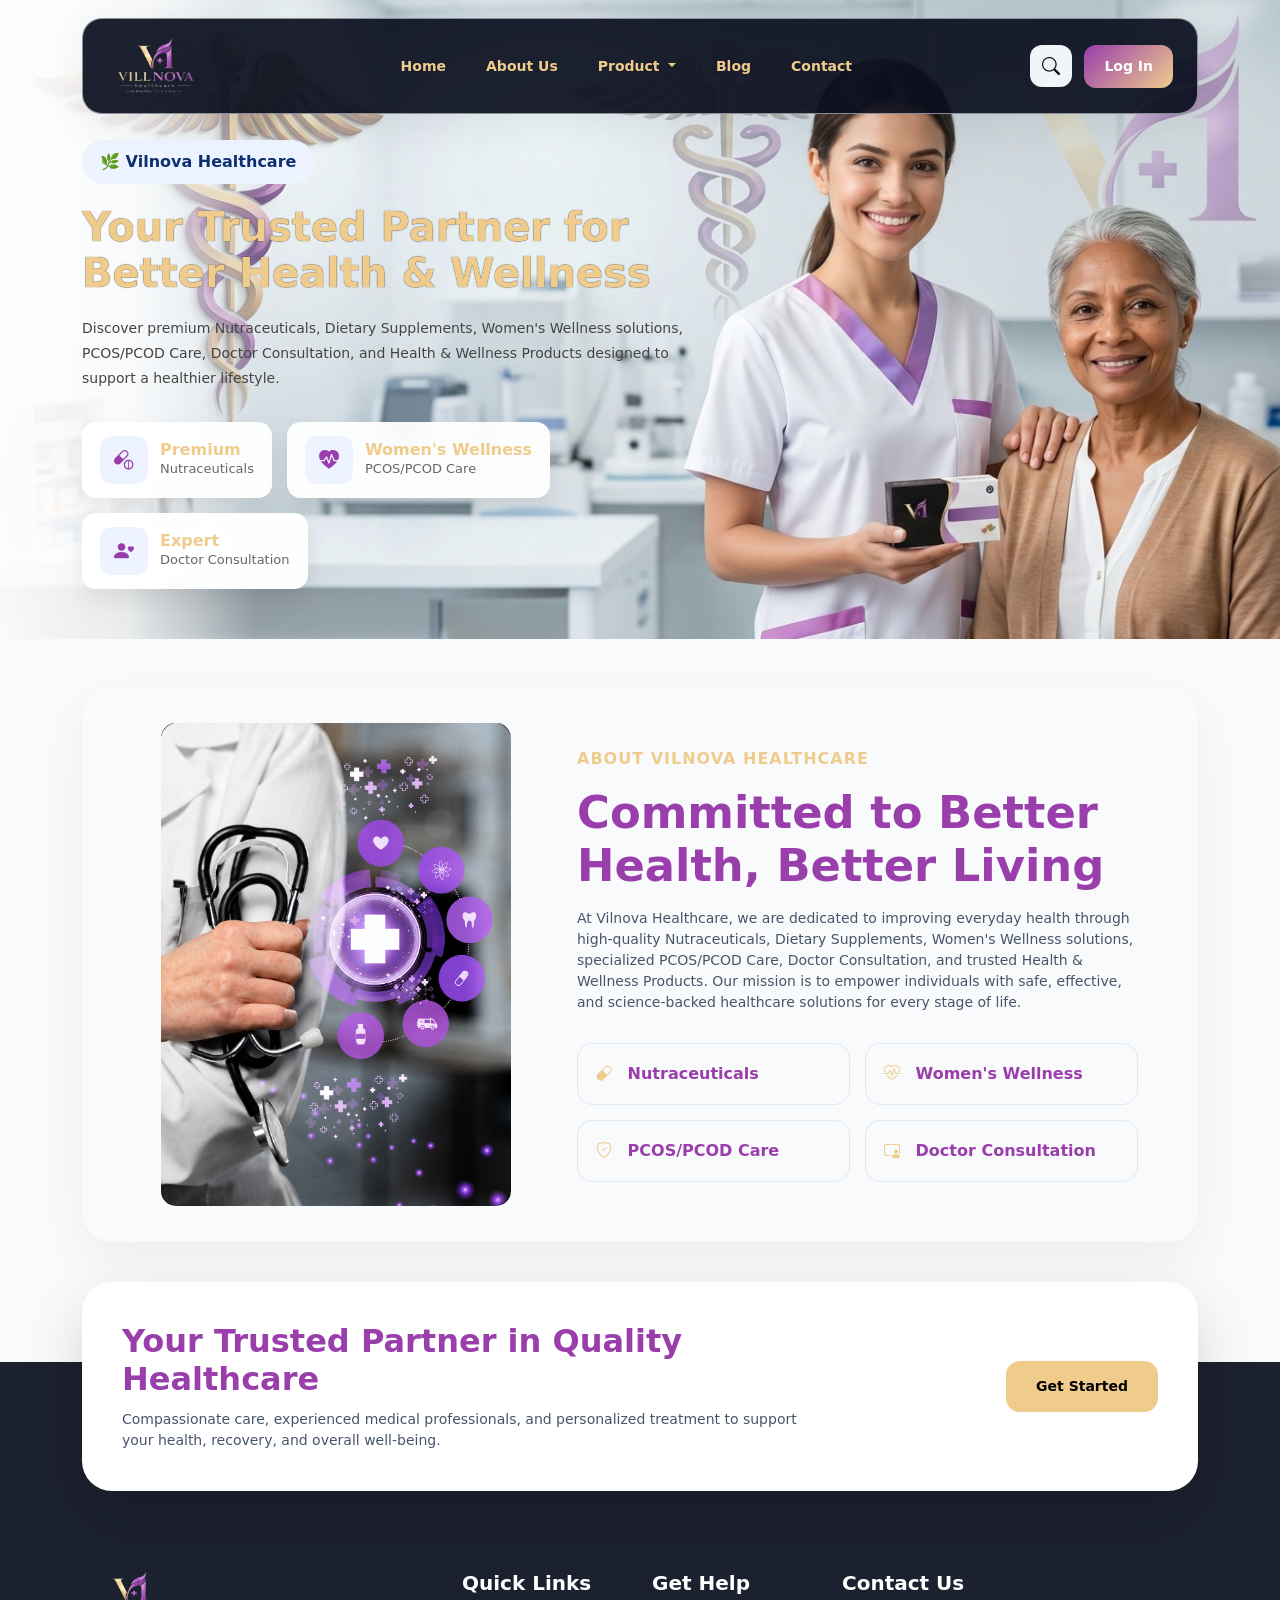
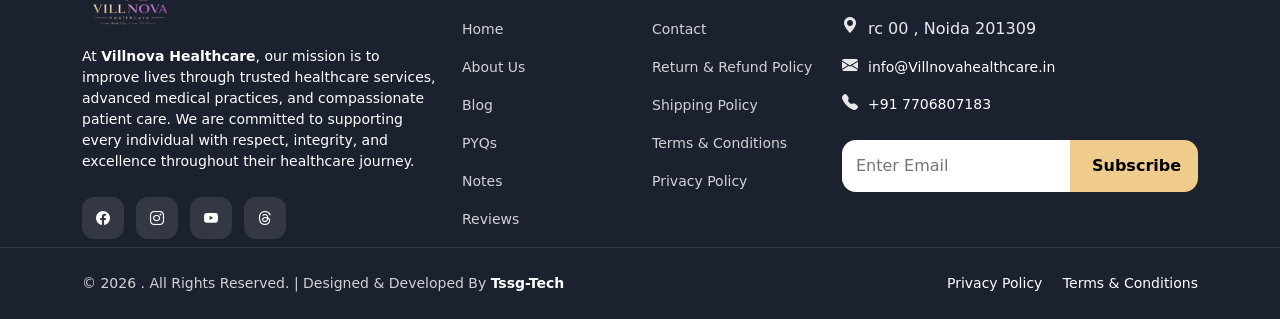
==== commit 25972693: "updated file" ====
--- a/index.html
+++ b/index.html
@@ -17,10 +17,15 @@
 
     <link rel="stylesheet" href="https://cdn.jsdelivr.net/npm/swiper@11/swiper-bundle.min.css">
 
+    <!-- FontAwesome -->
+    <link rel="stylesheet" href="https://cdnjs.cloudflare.com/ajax/libs/font-awesome/6.6.0/css/all.min.css">
+
     <!-- Custom Css File -->
     <link rel="stylesheet" href="assets/css/style.css">
 
 </head>
+
+
 
 <body>
 
@@ -28,8 +33,167 @@
     <header class="edu-header" id="header"></header>
     <!-- Header -->
 
+    <!-- Hero Section -->
+    <section class="studycapsule-hero">
+
+        <!-- Background Image in HTML -->
+        <img src="assets/media/vilnova-banner.jpg" alt="Vilnova Healthcare Banner" class="hero-bg-img">
+
+        <div class="hero-overlay"></div>
+
+        <div class="container position-relative">
+
+            <div class="row">
+
+                <div class="col-lg-7">
+
+                    <div class="hero-content">
+
+                        <span class="hero-badge">
+                            🌿 Vilnova Healthcare
+                        </span>
+
+                        <h1>
+                            Your Trusted Partner for Better Health & Wellness
+                        </h1>
+
+                        <p>
+                            Discover premium Nutraceuticals, Dietary Supplements,
+                            Women's Wellness solutions, PCOS/PCOD Care, Doctor
+                            Consultation, and Health & Wellness Products designed
+                            to support a healthier lifestyle.
+                        </p>
+
+                        <!-- <div class="hero-search" data-bs-toggle="modal" data-bs-target="#globalSearchModal">
+
+                        <input type="text" placeholder="Search Health & Wellness Products">
+
+                        <button>
+                            Search
+                        </button>
+
+                    </div> -->
+
+                        <div class="hero-highlights">
+
+                            <div class="highlight-card">
+                                <div class="highlight-icon">
+                                    <i class="bi bi-capsule-pill"></i>
+                                </div>
+                                <div>
+                                    <h6>Premium</h6>
+                                    <span>Nutraceuticals</span>
+                                </div>
+                            </div>
+
+                            <div class="highlight-card">
+                                <div class="highlight-icon">
+                                    <i class="bi bi-heart-pulse-fill"></i>
+                                </div>
+                                <div>
+                                    <h6>Women's Wellness</h6>
+                                    <span>PCOS/PCOD Care</span>
+                                </div>
+                            </div>
+
+                            <div class="highlight-card">
+                                <div class="highlight-icon">
+                                    <i class="bi bi-person-heart"></i>
+                                </div>
+                                <div>
+                                    <h6>Expert</h6>
+                                    <span>Doctor Consultation</span>
+                                </div>
+                            </div>
+
+                        </div>
+
+                    </div>
+
+                </div>
+
+            </div>
+
+        </div>
+
+    </section>
+    <!-- Hero Section -->
+
+    <!-- About Section -->
+    <section class="about-section my-5">
+        <div class="container">
+
+            <div class="about">
+
+                <div class="row align-items-center g-5">
+
+                    <div class="col-lg-5">
+                        <div class="about-icon">
+                            <img src="assets/media/vilnovaabout.png" alt="">
+                        </div>
+                    </div>
+
+                    <div class="col-lg-7">
+
+                        <span class="section-tag">
+                            About Vilnova Healthcare
+                        </span>
+
+                        <h2>
+                            Committed to Better Health, Better Living
+                        </h2>
+
+                        <p>
+                            At Vilnova Healthcare, we are dedicated to improving
+                            everyday health through high-quality Nutraceuticals,
+                            Dietary Supplements, Women's Wellness solutions,
+                            specialized PCOS/PCOD Care, Doctor Consultation, and
+                            trusted Health & Wellness Products. Our mission is to
+                            empower individuals with safe, effective, and
+                            science-backed healthcare solutions for every stage of life.
+                        </p>
+
+                        <div class="features-grid">
+
+                            <div class="feature-item">
+                                <i class="bi bi-capsule"></i>
+                                Nutraceuticals
+                            </div>
+
+                            <div class="feature-item">
+                                <i class="bi bi-heart-pulse"></i>
+                                Women's Wellness
+                            </div>
+
+                            <div class="feature-item">
+                                <i class="bi bi-shield-check"></i>
+                                PCOS/PCOD Care
+                            </div>
+
+                            <div class="feature-item">
+                                <i class="bi bi-person-video3"></i>
+                                Doctor Consultation
+                            </div>
+
+                        </div>
+
+                    </div>
+
+                </div>
+
+            </div>
+
+        </div>
+    </section>
+    <!-- About Section -->
+
     <main>
-        
+
+
+
+
+
+
 
 
     </main>
@@ -48,11 +212,48 @@
 
 
 
+
+
     <!-- Custom Js File -->
     <script src="assets/js/script.js"></script>
 
 
-
+    <script>
+        const heroSlider = new Swiper(".vhHeroSlider", {
+
+            loop: true,
+
+            speed: 1200,
+
+            grabCursor: true,
+
+            effect: "slide",
+
+            centeredSlides: false,
+
+            autoplay: {
+                delay: 5000,
+                disableOnInteraction: false,
+            },
+
+            pagination: {
+                el: ".swiper-pagination",
+                clickable: true,
+            },
+
+            navigation: {
+                nextEl: ".vhNavNext",
+                prevEl: ".vhNavPrev",
+            },
+
+            keyboard: {
+                enabled: true,
+            },
+
+            mousewheel: false,
+
+        });
+    </script>
 </body>
 
 </html>
--- a/assets/css/style.css
+++ b/assets/css/style.css
@@ -2,12 +2,13 @@
   padding: 0;
   margin: 0;
   box-sizing: border-box;
-  
 }
 
 :root {
-  --primary: #993EAB;
-  --secondary: #F0CC8C;
+  --primary: #993eab;
+  --secondary: #f0cc8c;
+  --third: rgba(10, 15, 30, 0.92);
+  --header:#86cdeac5;
   --dark: #000000;
   --text: #475569;
   --border: #e2e8f0;
@@ -35,7 +36,7 @@
 
 .anchor:hover {
   color: var(--secondary);
-  transform: translateX(5px);
+  transform: translateY(-5px);
 }
 
 /* HEADER */
@@ -43,15 +44,19 @@
 
 .edu-header {
   padding: 18px 0 0;
-  position: sticky;
+  position: fixed;
   top: 0;
+  /* left: 5%; */
+  width: 100%;
+  /* right: 5%; */
   z-index: 999;
-  background: #f8fafc37;
-  backdrop-filter: blur(5px);
+  /* background: #f8fafc37; */
+  /* backdrop-filter: blur(5px); */
 }
 
 .edu-header .navbar {
-  background: var(--dark);
+ 
+  background: var(--third);
 
   border-radius: 20px;
 
@@ -59,7 +64,7 @@
 
   box-shadow: 0 10px 40px rgba(15, 23, 42, 0.06);
 
-  border: 1px solid #eef2f7;
+  border: 1px solid #eef2f789;
 }
 
 /* LOGO */
@@ -84,7 +89,7 @@
 }
 
 .nav-link {
-  color: var(--text);
+  color: var(--secondary) !important;
 
   font-size: 14px;
 
@@ -100,8 +105,7 @@
 .nav-link:hover,
 .nav-link.active {
   background: #eff6ff;
-
-  color: var(--primary);
+  color: var(--primary) !important;
 }
 
 /* DROPDOWN */
@@ -178,7 +182,7 @@
 /* =====================Common Footer=================== */
 /* Footer */
 .edu-footer {
-  background: var(--primary);
+  background: var(--third);
 
   color: #fff;
 
@@ -206,7 +210,7 @@
 }
 
 .footer-cta h2 {
-  color: var(--dark);
+  color: var(--primary);
 
   font-size: 2rem;
 
@@ -397,8 +401,7 @@
 /* COPYRIGHT */
 
 .footer-bottom {
-  margin-top: 70px;
-
+  
   border-top: 1px solid rgba(255, 255, 255, 0.1);
 
   padding: 25px 0;
@@ -579,6 +582,10 @@
 
   /* =====================Common Footer======================= */
 
+  .footer-bottom{
+    margin-bottom: 70px;
+  }
+
   .footer-cta {
     text-align: center;
 
@@ -609,10 +616,6 @@
 
   .mobile-bottom-nav {
     display: flex;
-  }
-
-  body {
-    padding-bottom: 95px;
   }
 }
 
@@ -622,14 +625,137 @@
 /*  */
 /*  */
 
-/* 1. Index Page Start-----------------------------------  */
-
+/* ================Common Search Baar================ */
+/* ================Common Search Baar================ */
+.dh-search-modal {
+  border: none;
+  border-radius: 20px;
+}
+
+.dh-search-group .input-group-text {
+  background: #f5f5f5;
+  border: none;
+}
+
+.dh-search-group .form-control {
+  border: none;
+  background: #f5f5f5;
+  box-shadow: none;
+}
+
+.dh-search-group .btn {
+  border-radius: 0 10px 10px 0;
+}
+
+.dh-title {
+  font-weight: 700;
+  color: #002d76;
+}
+
+.dh-service-card {
+  display: flex;
+  align-items: center;
+  gap: 10px;
+  padding: 15px;
+  background: #f8f9fa;
+  border-radius: 12px;
+  text-decoration: none;
+  color: #333;
+  transition: 0.3s;
+}
+
+.dh-service-card:hover {
+  background: #002d76;
+  color: #fff;
+}
+
+.dh-service-card i {
+  font-size: 22px;
+  color: #f4b400;
+}
+
+.dh-service-card:hover i {
+  color: #fff;
+}
+
+.dh-product-list {
+  max-height: 350px;
+  overflow-y: auto;
+}
+
+.dh-product-list::-webkit-scrollbar {
+  width: 6px;
+}
+
+.dh-product-list::-webkit-scrollbar-thumb {
+  background: #d6d6d6;
+  border-radius: 20px;
+}
+
+.dh-product {
+  display: flex;
+  align-items: center;
+  gap: 15px;
+  padding: 12px;
+  border-radius: 12px;
+  text-decoration: none;
+  color: #333;
+  transition: 0.3s;
+}
+
+.dh-product:hover {
+  background: #f8f9fa;
+}
+
+.dh-product img {
+  width: 60px;
+  height: 60px;
+  border-radius: 10px;
+  object-fit: cover;
+}
+
+.dh-product h6 {
+  margin: 0;
+  font-size: 15px;
+}
+
+.dh-product small {
+  color: #777;
+}
+
+@media (max-width: 768px) {
+  .modal-dialog {
+    margin: 0.5rem;
+  }
+
+  .dh-product img {
+    width: 50px;
+    height: 50px;
+  }
+
+  .dh-service-card {
+    justify-content: center;
+    text-align: center;
+    flex-direction: column;
+  }
+}
+
+/* =================Common SearchBaar================= */
+/* =================Common SearchBaar================= */
+
+/* -------------------------------------------------------------------------------------------------------- */
+/* -------------------------------------------------------------------------------------------------------- */
+/* -------------------------------------------------------------------------------------------------------- */
+
+/* Index Page------------------------------------------------- */
+
+/* Hero Section */
 /* ==========Hero Section=========== */
 
-.-hero {
+.studycapsule-hero {
   position: relative;
   overflow: hidden;
-  padding: 50px 0;
+  padding: 140px 0 50px;
 }
 
 .hero-bg-img {
@@ -674,9 +800,10 @@
 .hero-content h1 {
   font-size: 2.5rem;
   font-weight: 800;
-  color: #0f2f73;
+  color: var(--secondary);
   line-height: 1.15;
   margin-bottom: 20px;
+  text-shadow: 0 0 1px var(--third);
 }
 
 .hero-content p {
@@ -686,29 +813,7 @@
   margin-bottom: 30px;
 }
 
-.hero-search {
-  display: flex;
-  max-width: 650px;
-  background: #fff;
-  border-radius: 12px;
-  overflow: hidden;
-  box-shadow: 0 15px 40px rgba(0, 0, 0, 0.08);
-}
-
-.hero-search input {
-  flex: 1;
-  border: none;
-  outline: none;
-  padding: 18px 20px;
-}
-
-.hero-search button {
-  border: none;
-  background: #0f2f73;
-  color: #fff;
-  padding: 0 30px;
-  font-weight: 600;
-}
+
 
 .hero-highlights {
   display: flex;
@@ -741,14 +846,14 @@
   display: flex;
   align-items: center;
   justify-content: center;
-  color: #16306d;
+  color: var(--primary);
   font-size: 20px;
 }
 
 .highlight-card h6 {
   margin: 0;
   font-weight: 700;
-  color: #16306d;
+  color: var(--secondary);
 }
 
 .highlight-card span {
@@ -758,1221 +863,6 @@
 
 /* ==========Hero Section=========== */
 
-/* ==========Card Slider Section=========== */
-
-/* wrapper */
-.slider-wrapper {
-  overflow: hidden;
-  width: 100%;
-  position: relative;
-}
-
-/* track */
-.slider-track {
-  display: flex;
-  gap: 6px;
-  transition: transform 2.2s cubic-bezier(0.22, 1, 0.36, 1);
-  will-change: transform;
-}
-
-/* slides */
-.slide {
-  min-width: calc(100% / 3);
-  position: relative;
-}
-
-/* images */
-.slide img {
-  width: 100%;
-  height: 100%;
-  aspect-ratio: 5/6;
-  object-fit: cover;
-}
-
-/* overlay center */
-.slider-content {
-  position: absolute;
-  inset: 0;
-  z-index: 2;
-}
-
-/* 🔥 glass card */
-.glass-card {
-  background: rgba(255, 255, 255, 0.12);
-  backdrop-filter: blur(16px);
-  -webkit-backdrop-filter: blur(16px);
-  border-radius: 16px;
-  border: 1px solid rgba(255, 255, 255, 0.2);
-  box-shadow: 0 10px 30px rgba(0, 0, 0, 0.25);
-  max-width: 260px;
-}
-
-/* text */
-.glass-card h5 {
-  text-shadow: 0 1px 3px rgba(0, 0, 0, 0.6);
-}
-
-.glass-card p {
-  font-size: 12px;
-  text-shadow: 0 1px 3px rgba(0, 0, 0, 0.6);
-}
-
-/* dots */
-.dots {
-  position: absolute;
-  bottom: 15px;
-  width: 100%;
-  display: flex;
-  justify-content: center;
-  gap: 6px;
-}
-
-.dot {
-  height: 5px;
-  width: 5px;
-  border-radius: 50px;
-  background: rgba(255, 255, 255, 0.5);
-  transition: 0.3s;
-  cursor: pointer;
-}
-
-.dot.active {
-  width: 20px;
-  background: #fff;
-}
-
-/* ====================== Common Cards for all ============================ */
-.tour-card {
-  border: none;
-  border-radius: 24px;
-  overflow: hidden;
-  background: #fff;
-  box-shadow: 0 15px 40px rgba(0, 0, 0, 0.08);
-  transition: 0.4s;
-  height: 100%;
-}
-
-.tour-card:hover {
-  transform: translateY(-10px);
-  box-shadow: 0 25px 60px rgba(0, 0, 0, 0.12);
-}
-
-.subject-badge {
-  background: rgba(0, 45, 118, 0.08);
-  color: #002d76;
-  padding: 7px 14px;
-  border-radius: 50px;
-  font-size: 13px;
-  font-weight: 600;
-}
-
-.pdf-count {
-  color: #f0aa3b;
-  font-weight: 600;
-  font-size: 14px;
-}
-
-.study-features {
-  display: flex;
-  flex-wrap: wrap;
-  gap: 10px;
-}
-
-.study-features span {
-  background: #f8fafc;
-  border: 1px solid #e2e8f0;
-  padding: 8px 12px;
-  border-radius: 10px;
-  font-size: 13px;
-}
-
-.study-features i {
-  color: #002d76;
-  margin-right: 5px;
-}
-
-/* HEADING */
-
-.package-heading {
-  display: flex;
-  align-items: center;
-  justify-content: center;
-  gap: 12px;
-  font-size: 12px;
-  letter-spacing: 4px;
-  color: #64748b;
-  font-weight: 500;
-}
-
-.line-heading {
-  width: 40px;
-  height: 1px;
-  background: #cbd5e1;
-}
-
-/* IMAGE */
-
-.carousel {
-  position: relative;
-}
-
-.carousel-inner img {
-  height: 250px;
-  width: 100%;
-  object-fit: cover;
-  object-position: center;
-  transition: 0.6s;
-}
-
-.study-card:hover .carousel-inner img {
-  transform: scale(1.08);
-}
-
-/* DARK OVERLAY */
-
-.carousel-inner::after {
-  content: "";
-
-  position: absolute;
-
-  inset: 0;
-
-  background: linear-gradient(to top, rgba(0, 0, 0, 0.55), rgba(0, 0, 0, 0));
-
-  pointer-events: none;
-}
-
-/* SUBJECT TITLE */
-
-.subject-overlay {
-  position: absolute;
-
-  left: 18px;
-  bottom: 18px;
-
-  z-index: 5;
-
-  color: #fff;
-
-  font-size: 22px;
-  font-weight: 800;
-
-  text-shadow: 0 2px 8px rgba(0, 0, 0, 0.4);
-}
-
-/* BADGES */
-
-.notes-badge {
-  position: absolute;
-
-  top: 14px;
-  left: 14px;
-
-  z-index: 5;
-
-  background: rgba(255, 255, 255, 0.15);
-
-  backdrop-filter: blur(12px);
-
-  border: 1px solid rgba(255, 255, 255, 0.2);
-
-  color: #fff;
-
-  padding: 6px 12px;
-
-  border-radius: 50px;
-
-  font-size: 11px;
-
-  font-weight: 600;
-}
-
-.class-tag {
-  position: absolute;
-
-  top: 14px;
-  right: 14px;
-
-  z-index: 5;
-
-  background: #fff;
-
-  color: var(--primary);
-
-  padding: 6px 12px;
-
-  border-radius: 50px;
-
-  font-size: 11px;
-
-  font-weight: 700;
-
-  box-shadow: 0 5px 15px rgba(0, 0, 0, 0.08);
-}
-
-/* BODY */
-
-.card-body-custom {
-  padding: 18px;
-}
-
-.card-body-custom h5 {
-  font-size: 15px;
-
-  font-weight: 700;
-
-  color: var(--dark);
-
-  margin-bottom: 8px;
-}
-
-.card-desc {
-  font-size: 13px;
-
-  line-height: 1.6;
-
-  color: var(--text);
-
-  margin-bottom: 14px;
-}
-
-/* TAGS */
-
-.study-tags {
-  display: flex;
-
-  flex-wrap: wrap;
-
-  gap: 8px;
-
-  margin-bottom: 15px;
-}
-
-.study-tags span {
-  background: #f8fafc;
-
-  color: #475569;
-
-  font-size: 9px;
-
-  font-weight: 600;
-
-  padding: 4px 7px;
-
-  border-radius: 10px;
-}
-
-.study-tags i {
-  color: var(--primary);
-  margin-right: 4px;
-}
-
-/* STATS */
-
-.card-stats {
-  display: flex;
-
-  justify-content: space-between;
-
-  margin-bottom: 15px;
-}
-
-.card-stats div {
-  text-align: center;
-}
-
-.card-stats h6 {
-  color: var(--primary);
-
-  margin: 0;
-
-  font-weight: 700;
-}
-
-.card-stats small {
-  color: #94a3b8;
-}
-
-/* FOOTER */
-
-.card-footer-custom {
-  display: flex;
-
-  justify-content: space-between;
-
-  align-items: center;
-
-  gap: 12px;
-}
-
-.button-group {
-  display: flex;
-
-  gap: 8px;
-}
-
-/* BUTTONS */
-
-.btn-view {
-  background: var(--primary);
-
-  color: #fff;
-
-  border-radius: 50px;
-
-  padding: 8px 16px;
-
-  font-size: 13px;
-
-  font-weight: 600;
-}
-
-.btn-view:hover {
-  background: var(--secondary);
-  color: #fff;
-}
-
-/* INDICATORS */
-
-.carousel-indicators {
-  margin-bottom: 10px;
-}
-
-.carousel-indicators button {
-  width: 8px !important;
-
-  height: 8px !important;
-
-  border-radius: 50%;
-
-  margin: 0 4px !important;
-}
-
-/* --------------- */
-.course-price {
-  display: flex;
-  align-items: center;
-  gap: 8px;
-}
-
-.new-price {
-  font-size: 22px;
-  font-weight: 800;
-  color: var(--primary);
-  line-height: 1;
-}
-
-.old-price {
-  font-size: 13px;
-  color: #94a3b8;
-  text-decoration: line-through;
-}
-
-.discount {
-  background: rgba(34, 197, 94, 0.12);
-  color: #16a34a;
-
-  padding: 3px 8px;
-
-  border-radius: 30px;
-
-  font-size: 10px;
-  font-weight: 700;
-}
-
-.swiper-wrapper {
-  height: auto !important;
-}
-
-.studyCardsSlider {
-  padding: 10px 0px 45px;
-  overflow: hidden;
-}
-
-.studyCardsSlider .swiper-slide {
-  height: auto;
-}
-
-.study-card {
-  /* height:100%; */
-  background: #fff;
-  border-radius: 20px;
-  overflow: hidden;
-  border: 1px solid #edf2f7;
-  transition: 0.35s ease;
-  box-shadow: 0 5px 20px rgba(0, 0, 0, 0.06);
-}
-
-.study-card:hover {
-  transform: translateY(-8px);
-  box-shadow: 0 20px 40px rgba(0, 0, 0, 0.12);
-}
-
-.swiper-button-next,
-.swiper-button-prev {
-  width: 30px;
-  height: 45px;
-  background: #ffffff78;
-  border-radius: 12px;
-  box-shadow: 0 5px 20px rgba(0, 0, 0, 0.12);
-  color: var(--primary);
-}
-
-.swiper-button-next::after,
-.swiper-button-prev::after {
-  font-size: 18px;
-  font-weight: 700;
-}
-
-.swiper-pagination {
-  bottom: 5px !important;
-}
-
-.swiper-pagination-bullet {
-  width: 10px;
-  height: 10px;
-  background: #cbd5e1;
-  opacity: 1;
-  transition: 0.3s;
-}
-
-.swiper-pagination-bullet-active {
-  width: 35px;
-  border-radius: 30px;
-  background: var(--primary);
-}
-
-/* ==========Card Slider Section=========== */
-
-/* ===========================Common Notes Page Search Baar============================*/
-
-.search-wrapper {
-  max-width: 900px;
-  margin: auto;
-}
-
-.search-box {
-  display: flex;
-  align-items: center;
-
-  background: #fff;
-
-  border-radius: 18px;
-
-  overflow: hidden;
-
-  border: 2px solid transparent;
-
-  box-shadow: 0 10px 25px rgba(0, 45, 118, 0.08);
-
-  transition: 0.3s;
-
-  cursor: pointer;
-}
-
-.search-box:focus-within {
-  border-color: var(--primary);
-
-  box-shadow: 0 15px 35px rgba(0, 45, 118, 0.15);
-}
-
-.search-icon {
-  padding: 0 18px;
-  color: var(--text);
-  font-size: 18px;
-}
-
-.search-box input {
-  height: 58px;
-
-  font-size: 15px;
-
-  background: transparent;
-}
-
-.search-btn {
-  border: none;
-
-  background: linear-gradient(135deg, var(--primary), #0048b5);
-
-  color: #fff;
-
-  height: 58px;
-
-  padding: 0 28px;
-
-  font-weight: 600;
-}
-
-.search-dropdown {
-  width: 100%;
-
-  border: none;
-
-  border-radius: 18px;
-
-  overflow: hidden;
-
-  margin-top: 10px;
-
-  box-shadow: 0 20px 40px rgba(0, 0, 0, 0.12);
-}
-
-/* .search-category {
-
-        background: #f8fafc;
-
-        padding: 12px 20px;
-
-        font-size: 11px;
-
-        letter-spacing: 1px;
-
-        font-weight: 700;
-
-        color: var(--text);
-    } */
-
-.search-item {
-  display: flex;
-  align-items: center;
-  gap: 12px;
-
-  padding: 14px 20px;
-}
-
-.search-item:hover {
-  background: #f8fafc;
-
-  color: var(--primary);
-}
-
-.search-chip {
-  display: inline-block;
-
-  margin: 5px;
-
-  padding: 8px 14px;
-
-  border-radius: 50px;
-
-  background: #eef4ff;
-
-  color: var(--primary);
-
-  font-size: 12px;
-
-  font-weight: 600;
-
-  transition: 0.3s;
-}
-
-.search-chip:hover {
-  background: var(--primary);
-
-  color: #fff;
-}
-
-/* Main Search Baar */
-
-.search-modal {
-  border: none;
-  border-radius: 24px;
-  overflow: hidden;
-}
-
-/* Fixed Search Bar Area */
-
-.search-modal .modal-body {
-  padding: 0;
-}
-
-/* Top Search Area */
-
-.search-top {
-  padding: 24px;
-  background: #fff;
-  position: sticky;
-  top: 0;
-  z-index: 10;
-}
-
-/* Scrollable Content */
-
-.search-results {
-  max-height: 450px;
-
-  overflow-y: auto;
-
-  overflow-x: hidden;
-
-  background: #fff;
-}
-
-/* Hide Scrollbar */
-
-.search-results::-webkit-scrollbar {
-  width: 0;
-  display: none;
-}
-
-.search-results {
-  scrollbar-width: none;
-  -ms-overflow-style: none;
-}
-
-/* Category Title */
-
-.search-category {
-  position: sticky;
-
-  top: 0;
-
-  background: #f8fafc;
-
-  padding: 12px 20px;
-
-  font-size: 11px;
-
-  letter-spacing: 1px;
-
-  font-weight: 700;
-
-  color: var(--text);
-
-  z-index: 5;
-}
-
-/* Product Item */
-
-.search-product {
-  display: flex;
-
-  align-items: center;
-
-  gap: 15px;
-
-  padding: 15px 20px;
-
-  text-decoration: none;
-
-  color: var(--dark);
-
-  border-bottom: 1px solid var(--border);
-
-  transition: 0.3s;
-}
-
-.search-product:hover {
-  background: #f8fafc;
-
-  color: var(--primary);
-}
-
-.search-product img {
-  width: 60px;
-
-  height: 60px;
-
-  object-fit: cover;
-
-  border-radius: 10px;
-}
-
-/* Main Search Baar */
-
-/* ===========================Common Notes Page Search Baar============================*/
-
-/* ===========================About Us Page Style============================*/
-
-/* section 1 */
-
-
-.hero-title {
-  font-size: clamp(2.3rem, 4vw, 3.6rem);
-  font-weight: 800;
-  line-height: 1.15;
-  color: var(--primary);
-  margin: 20px 0;
-  max-width: 650px;
-}
-
-.hero-desc {
-  font-size: 1rem;
-  color: var(--text);
-  line-height: 1.9;
-  max-width: 550px;
-}
-
-.hero-btn {
-  display: inline-flex;
-  margin-top: 25px;
-  background: var(--primary);
-  color: #fff;
-  padding: 14px 28px;
-  border-radius: 50px;
-  text-decoration: none;
-  font-weight: 600;
-}
-
-.preview-stack {
-  position: relative;
-  height: 450px;
-}
-
-.preview-card {
-  background: #fff;
-  border: 1px solid var(--border);
-  border-radius: 30px;
-  padding: 30px;
-  box-shadow:
-    0 20px 50px rgba(0, 45, 118, .05);
-}
-
-.note-preview {
-  width: 85%;
-  position: absolute;
-  top: 20px;
-  left: 0;
-}
-
-.map-preview {
-  width: 75%;
-  position: absolute;
-  bottom: 0;
-  right: 0;
-}
-
-.preview-tag {
-  display: inline-block;
-  padding: 8px 14px;
-  border-radius: 30px;
-  background: #f8fafc;
-  color: var(--secondary);
-  font-size: .8rem;
-  font-weight: 600;
-}
-
-.preview-lines {
-  height: 10px;
-  border-radius: 30px;
-  background: #e2e8f0;
-  margin-top: 14px;
-}
-
-.preview-lines.short {
-  width: 60%;
-}
-
-.mindmap-demo {
-  display: flex;
-  gap: 12px;
-  margin-top: 25px;
-}
-
-.mindmap-demo div {
-  flex: 1;
-  height: 100px;
-  width: 100px;
-  overflow: hidden;
-  border-radius: 18px;
-  background:
-    linear-gradient(135deg,
-      rgba(0, 45, 118, .08),
-      rgba(240, 170, 59, .12));
-}
-
-.mindmap-demo div img {
-  width: 100%;
-  height: 100%;
-  object-fit: cover;
-  object-position: center;
-}
-
-/* section 1 */
-
-
-/* section 2 */
-
-/* ======================
-OUR STORY
-====================== */
-
-.about-hero {
-  padding: 40px 0;
-  background: #fafbfd;
-}
-
-
-
-.about-hero p {
-  color: var(--text);
-  line-height: 1.9;
-  font-size: 1rem;
-  margin-bottom: 18px;
-}
-
-.story-card {
-  background: #fff;
-  border: 1px solid var(--border);
-  border-radius: 32px;
-  padding: 40px;
-  height: 100%;
-  box-shadow:
-    0 20px 40px rgba(0, 45, 118, .05);
-}
-
-.story-number {
-  font-size: 4rem;
-  font-weight: 800;
-  color: rgba(0, 45, 118, .08);
-  line-height: 1;
-}
-
-.story-card h3 {
-  color: var(--primary);
-  font-size: 2rem;
-  font-weight: 700;
-  margin: 10px 0 20px;
-  line-height: 1.3;
-}
-
-.story-card p {
-  margin-bottom: 25px;
-}
-
-.story-tags {
-  display: flex;
-  flex-wrap: wrap;
-  gap: 10px;
-}
-
-.story-tags span {
-  background: #f8fafc;
-  border: 1px solid var(--border);
-  padding: 10px 16px;
-  border-radius: 30px;
-  font-size: .9rem;
-  font-weight: 600;
-  color: var(--primary);
-}
-
-/* section 2 */
-
-/* section 3 */
-
-/* =====================
-OFFERS BENTO SECTION
-===================== */
-
-
-.section-header {
-  margin-bottom: 60px;
-}
-
-.bento-grid {
-  display: grid;
-  grid-template-columns: repeat(3, 1fr);
-  gap: 20px;
-}
-
-/* Cards */
-
-.bento-card {
-  background: #fff;
-  border: 1px solid var(--border);
-  border-radius: 30px;
-  padding: 35px;
-  box-shadow: 0 10px 30px rgba(0, 45, 118, 0.05);
-  transition: all .4s ease;
-  height: 100%;
-}
-
-.bento-card:hover {
-  transform: translateY(-8px);
-  border-color: var(--secondary);
-  box-shadow: 0 20px 40px rgba(0, 45, 118, 0.12);
-}
-
-.bento-card.large {
-  grid-column: span 2;
-}
-
-.bento-card.wide {
-  grid-column: span 2;
-}
-
-.bento-card i {
-  display: inline-flex;
-  align-items: center;
-  justify-content: center;
-  width: 65px;
-  height: 65px;
-  border-radius: 18px;
-  background: rgba(255, 183, 3, 0.12);
-  color: var(--secondary);
-  font-size: 1.8rem;
-  margin-bottom: 20px;
-}
-
-.bento-card h3 {
-  color: var(--primary);
-  font-size: 1.3rem;
-  font-weight: 700;
-  margin-bottom: 12px;
-  line-height: 1.4;
-}
-
-.bento-card p {
-  color: var(--text);
-  font-size: 0.95rem;
-  line-height: 1.8;
-  margin: 0;
-}
-
-/* section 4 */
-
-/* =========================
-WHY CHOOSE US
-========================= */
-
-
-
-.section-desc {
-  color: var(--text);
-  line-height: 1.9;
-  max-width: 500px;
-}
-
-.timeline {
-  position: relative;
-}
-
-.timeline::before {
-  content: "";
-  position: absolute;
-  left: 24px;
-  top: 0;
-  bottom: 0;
-  width: 2px;
-  background: var(--border);
-}
-
-.timeline-item {
-  display: flex;
-  gap: 25px;
-  margin-bottom: 40px;
-  position: relative;
-}
-
-.timeline-icon {
-  width: 50px;
-  height: 50px;
-  min-width: 50px;
-  border-radius: 50%;
-  background: var(--primary);
-  color: #fff;
-  display: flex;
-  align-items: center;
-  justify-content: center;
-  z-index: 2;
-}
-
-.timeline-content {
-  background: #fff;
-  border: 1px solid var(--border);
-  border-radius: 24px;
-  padding: 25px;
-  width: 100%;
-  transition: .3s ease;
-}
-
-.timeline-content:hover {
-  border-color: var(--secondary);
-  transform: translateX(5px);
-}
-
-.timeline-content h4 {
-  color: var(--primary);
-  font-size: 1.15rem;
-  font-weight: 700;
-  margin-bottom: 10px;
-}
-
-.timeline-content p {
-  color: var(--text);
-  margin: 0;
-  line-height: 1.8;
-  font-size: .95rem;
-}
-
-/* section 4 */
-
-/* Section 5 */
-
-/* ==========================
-VISION & MISSION
-========================== */
-
-
-
-.vision-header {
-  text-align: center;
-  max-width: 850px;
-  margin: auto;
-  margin-bottom: 70px;
-}
-
-.vision-quote {
-  font-size: clamp(2rem, 4vw, 3.5rem);
-  font-weight: 800;
-  line-height: 1.2;
-  color: var(--primary);
-  margin-top: 20px;
-}
-
-.vision-box,
-.mission-box {
-  height: 100%;
-  padding: 40px;
-  border-radius: 30px;
-  border: 1px solid var(--border);
-  background: #fff;
-  transition: .35s ease;
-}
-
-.vision-box:hover,
-.mission-box:hover {
-  transform: translateY(-8px);
-  box-shadow:
-    0 20px 50px rgba(0, 45, 118, .08);
-}
-
-.vm-label {
-  display: inline-flex;
-  padding: 8px 16px;
-  border-radius: 30px;
-  background: rgba(240, 170, 59, .12);
-  color: var(--secondary);
-  font-size: .85rem;
-  font-weight: 600;
-}
-
-.vision-box h3,
-.mission-box h3 {
-  margin: 20px 0;
-  font-size: 1.6rem;
-  color: var(--primary);
-  font-weight: 700;
-}
-
-.vision-box p,
-.mission-box p {
-  color: var(--text);
-  line-height: 1.9;
-  font-size: .96rem;
-}
-
-.mission-box {
-  background:
-    linear-gradient(180deg,
-      #ffffff,
-      #fafbfd);
-}
-
-/* Section 5 */
-
-
-/* section 6 */
-
-/* ==========================
-FINAL CTA
-========================== */
-
-.about-cta {
-  padding: 120px 0;
-  background: #fafbfd;
-}
-
-.cta-wrapper {
-  background:
-    linear-gradient(135deg,
-      var(--primary),
-      #003d9c);
-
-  border-radius: 40px;
-  padding: 70px;
-  position: relative;
-  overflow: hidden;
-}
-
-.cta-wrapper::before {
-  content: "";
-  position: absolute;
-  width: 300px;
-  height: 300px;
-  border-radius: 50%;
-  background:
-    rgba(255, 255, 255, .05);
-  top: -120px;
-  right: -120px;
-}
-
-.cta-wrapper::after {
-  content: "";
-  position: absolute;
-  width: 220px;
-  height: 220px;
-  border-radius: 50%;
-  background:
-    rgba(255, 255, 255, .04);
-  bottom: -80px;
-  left: -80px;
-}
-
-.cta-title {
-  color: #fff;
-  font-size: clamp(2rem, 4vw, 3rem);
-  font-weight: 800;
-  line-height: 1.2;
-  margin: 18px 0;
-  max-width: 650px;
-}
-
-.cta-desc {
-  color: rgba(255, 255, 255, .85);
-  line-height: 1.9;
-  margin: 0;
-  max-width: 600px;
-}
-
-.cta-btn {
-  display: inline-flex;
-  align-items: center;
-  gap: 12px;
-  padding: 16px 30px;
-  background: var(--secondary);
-  color: #fff;
-  text-decoration: none;
-  border-radius: 60px;
-  font-weight: 600;
-  transition: .3s ease;
-}
-
-.cta-btn:hover {
-  color: #fff;
-  transform: translateY(-4px);
-}
-
-.cta-btn i {
-  transition: .3s ease;
-}
-
-.cta-btn:hover i {
-  transform: translateX(4px);
-}
-
-/* section 6 */
 
 /* index about */
 /* Test */
@@ -1995,6 +885,7 @@
 
 .about-icon img {
   width: 100%;
+  border-radius: 15px;
 }
 
 .section-tag {
@@ -2039,2563 +930,46 @@
 
 /* index about */
 
-/* index why choose us */
-.why-study-capsule {
-  position: relative;
-  background: #f8fafc;
-  overflow: hidden;
-}
-
-.section-heading h2 {
-  font-size: clamp(2rem, 5vw, 3rem);
-  font-weight: 800;
-  color: var(--primary);
-}
-
-.section-heading h3 {
-  font-size: clamp(1.5rem, 5vw, 1rem);
-  font-weight: 800;
-  color: var(--primary);
-}
-
-.section-heading h2 span {
-  color: var(--secondary);
-}
-
-.section-heading p {
-  max-width: 700px;
-  margin: auto;
-  color: var(--text);
-}
-
-.subtitle {
-  display: inline-block;
-  background: rgba(240, 170, 59, 0.15);
-  color: var(--secondary);
-  padding: 10px 18px;
-  border-radius: 30px;
-  font-weight: 600;
-  margin-bottom: 15px;
-}
-
-.feature-card-index {
-  height: 100%;
-  padding: 35px;
-  border-radius: 28px;
-  position: relative;
-  overflow: hidden;
-  transition: 0.4s ease;
-  border: 1px solid rgba(255, 255, 255, 0.5);
-  backdrop-filter: blur(15px);
-}
-
-.feature-card-index:hover {
-  transform: translateY(-12px);
-  box-shadow: 0 25px 40px rgba(0, 0, 0, 0.12);
-}
-
-.feature-icon {
-  width: 80px;
-  height: 80px;
-  display: flex;
-  align-items: center;
-  justify-content: center;
-  background: white;
-  border-radius: 20px;
-  margin-bottom: 25px;
-}
-
-.feature-icon i {
-  font-size: 2rem;
-  color: var(--primary);
-}
-
-.feature-card-index h4 {
-  color: var(--primary);
-  font-weight: 700;
-}
-
-.feature-card-index p {
-  color: var(--text);
-  margin: 15px 0;
-}
-
-.feature-tag {
-  display: inline-block;
-  background: white;
-  padding: 8px 15px;
-  border-radius: 50px;
-  font-size: 0.85rem;
-  font-weight: 600;
-}
-
-/* Card Colors */
-
-.card-purple {
-  background: #f0e9ff;
-}
-
-.card-blue {
-  background: #e6f4ff;
-}
-
-.card-yellow {
-  background: #fff7df;
-}
-
-.card-cyan {
-  background: #e9fbff;
-}
-
-.card-pink {
-  background: #ffeef2;
-}
-
-.card-green {
-  background: #e8fff3;
-}
-
-/* Stats */
-
-.stat-box {
-  background: white;
-  padding: 25px;
-  border-radius: 20px;
-  text-align: center;
-  box-shadow: 0 10px 30px rgba(0, 0, 0, 0.05);
-}
-
-.stat-box h3 {
-  color: var(--primary);
-  font-size: 2rem;
-  font-weight: 800;
-}
-
-.stat-box p {
-  margin: 0;
-  color: var(--text);
-}
-
-/* CTA */
-
-.cta-box {
-  background: linear-gradient(135deg, var(--primary), #003ea3);
-  color: white;
-  padding: 50px;
-  border-radius: 30px;
-}
-
-.cta-btn {
-  display: inline-flex;
-  align-items: center;
-  gap: 10px;
-  background: var(--secondary);
-  color: white;
-  padding: 14px 28px;
-  border-radius: 50px;
-  text-decoration: none;
-  font-weight: 700;
-  transition: 0.3s;
-}
-
-.cta-btn:hover {
-  transform: translateY(-4px);
-}
-
-/* index why choose us */
-
-
-/* index FAQs section  */
-.faq-section {
-  background: #f8fafc;
-}
-
-
-
-.custom-faq .accordion-item {
-  border: none;
-  margin-bottom: 15px;
-  border-radius: 18px !important;
-  overflow: hidden;
-  box-shadow: 0 10px 25px rgba(0, 0, 0, 0.05);
-}
-
-.custom-faq .accordion-button {
-  background: white;
-  font-weight: 600;
-  padding: 22px;
-}
-
-.custom-faq .accordion-button:not(.collapsed) {
-  background: var(--primary);
-  color: white;
-}
-
-.faq-contact {
-  margin-top: 60px;
-  text-align: center;
-  background: linear-gradient(135deg, var(--primary), #003fa8);
-  color: white;
-  padding: 50px;
-  border-radius: 30px;
-}
-
-.faq-contact-btn {
-  display: inline-flex;
-  gap: 10px;
-  align-items: center;
-  text-decoration: none;
-  background: var(--secondary);
-  color: white;
-  padding: 14px 28px;
-  border-radius: 50px;
-}
-
-/* test3 */
-
-/* test4 */
-.student-feedback {
-  background: #f8fafc;
-  overflow: hidden;
-}
-
-
-.testimonial-card {
-  background: white;
-  border-radius: 30px;
-  padding: 30px;
-  height: 100%;
-  box-shadow: 0 15px 40px rgba(0, 0, 0, 0.06);
-  transition: 0.4s;
-}
-
-.testimonial-card:hover {
-  transform: translateY(-10px);
-}
-
-.testimonial-top {
-  display: flex;
-  gap: 15px;
-  align-items: center;
-}
-
-.testimonial-top img {
-  width: 70px;
-  height: 70px;
-  border-radius: 50%;
-  object-fit: cover;
-}
-
-.stars {
-  color: #ffc107;
-  font-size: 1.2rem;
-  margin: 15px 0;
-}
-
-.verified {
-  color: #22c55e;
-  font-weight: 600;
-}
-
-.featured-review {
-  background: linear-gradient(135deg, var(--primary), #003b99);
-  color: white;
-  text-align: center;
-  padding: 60px;
-  border-radius: 35px;
-}
-
-.quote-icon {
-  font-size: 4rem;
-  color: var(--secondary);
-}
-
-.featured-review h3 {
-  font-weight: 700;
-}
-
-/* index FAQs section  */
-
-/* ===========================About Us Page Style============================*/
-
-
-/* ===========================Contact Us Page Style============================*/
-
-/* =========================CONTACT HERO========================= */
-
-.contact-hero {
-  padding: 50px 0 30px;
-  position: relative;
-  overflow: hidden;
-}
-
-.contact-hero::before {
-  content: "";
-  position: absolute;
-  width: 500px;
-  height: 500px;
-  background: rgba(255, 183, 3, .08);
-  border-radius: 50%;
-  top: -250px;
-  right: -150px;
-}
-
-.contact-hero::after {
-  content: "";
-  position: absolute;
-  width: 400px;
-  height: 400px;
-  background: rgba(0, 45, 118, .05);
-  border-radius: 50%;
-  bottom: -200px;
-  left: -120px;
-}
-
-.hero-desc {
-  max-width: 650px;
-  margin-top: 20px;
-  font-size: 1.05rem;
-  line-height: 1.9;
-  color: var(--text);
-}
-
-.contact-highlights {
-  display: flex;
-  flex-wrap: wrap;
-  gap: 15px;
-  margin-top: 35px;
-}
-
-.highlight-item {
-  display: flex;
-  align-items: center;
-  gap: 10px;
-  background: #fff;
-  border: 1px solid var(--border);
-  padding: 14px 18px;
-  border-radius: 50px;
-  transition: .3s ease;
-}
-
-.highlight-item:hover {
-  transform: translateY(-4px);
-  border-color: var(--secondary);
-}
-
-.highlight-item i {
-  color: var(--secondary);
-}
-
-.hero-card {
-  background: #fff;
-  border: 1px solid var(--border);
-  border-radius: 32px;
-  padding: 40px;
-  box-shadow: 0 20px 50px rgba(0, 45, 118, .08);
-  position: relative;
-}
-
-.card-icon {
-  width: 75px;
-  height: 75px;
-  display: flex;
-  align-items: center;
-  justify-content: center;
-  background: rgba(255, 183, 3, .15);
-  border-radius: 20px;
-  margin-bottom: 25px;
-}
-
-.card-icon i {
-  font-size: 1.8rem;
-  color: var(--secondary);
-}
-
-.hero-card h3 {
-  color: var(--primary);
-  margin-bottom: 15px;
-  font-weight: 700;
-}
-
-.hero-card p {
-  color: var(--text);
-  line-height: 1.8;
-}
-
-.support-info {
-  margin-top: 25px;
-  display: flex;
-  flex-direction: column;
-  gap: 20px;
-}
-
-.support-info strong {
-  display: block;
-  color: var(--primary);
-  margin-bottom: 5px;
-}
-
-.support-info span {
-  color: var(--text);
-}
-
-
-/* =========================CONTACT MAIN========================= */
-
-.contact-main {
-  margin: 50px 0 40px;
-}
-
-.contact-info-wrapper {
-  display: flex;
-  flex-direction: column;
-  gap: 20px;
-}
-
-.info-card {
-  display: flex;
-  align-items: center;
-  gap: 18px;
-  background: #fff;
-  border: 1px solid var(--border);
-  border-radius: 24px;
-  padding: 25px;
-  transition: .3s ease;
-}
-
-.info-card:hover {
-  transform: translateY(-5px);
-  border-color: var(--secondary);
-  box-shadow: 0 15px 35px rgba(0, 45, 118, .08);
-}
-
-.info-icon {
-  width: 65px;
-  height: 65px;
-  min-width: 65px;
-  display: flex;
-  align-items: center;
-  justify-content: center;
-  background: rgba(255, 183, 3, .12);
-  border-radius: 18px;
-}
-
-.info-icon i {
-  color: var(--secondary);
-  font-size: 1.4rem;
-}
-
-.info-card h4 {
-  color: var(--primary);
-  font-size: 1.05rem;
-  margin-bottom: 6px;
-  font-weight: 700;
-}
-
-.info-card p {
-  margin: 0;
-  color: var(--text);
-  line-height: 1.6;
-}
-
-.contact-form-card {
-  background: #fff;
-  border: 1px solid var(--border);
-  border-radius: 32px;
-  padding: 40px;
-  box-shadow: 0 20px 50px rgba(0, 45, 118, .06);
-}
-
-.form-header {
-  margin-bottom: 35px;
-}
-
-.form-header h3 {
-  color: var(--primary);
-  font-weight: 700;
-  margin-bottom: 10px;
-}
-
-.form-header p {
-  color: var(--text);
-  margin: 0;
-  line-height: 1.8;
-}
-
-.contact-form-card .form-control {
-  height: 58px;
-  border-radius: 16px;
-  border: 1px solid var(--border);
-  padding: 0 18px;
-  box-shadow: none;
-}
-
-.contact-form-card textarea.form-control {
-  height: auto;
-  padding: 18px;
-  resize: none;
-}
-
-.contact-form-card .form-control:focus {
-  border-color: var(--secondary);
-  box-shadow: none;
-}
-
-.contact-btn {
-  height: 58px;
-  border: none;
-  border-radius: 16px;
-  padding: 0 28px;
-  background: var(--secondary);
-  color: #fff;
-  font-weight: 600;
-  display: inline-flex;
-  align-items: center;
-  gap: 10px;
-  transition: .3s ease;
-}
-
-.contact-btn:hover {
-  transform: translateY(-3px);
-}
-
-
-/* =========================CONTACT MAP========================= */
-
-.contact-map-section {
-  padding: 0 0 100px;
-}
-
-.map-wrapper {
-  position: relative;
-  overflow: hidden;
-  border-radius: 35px;
-  border: 1px solid var(--border);
-  box-shadow: 0 20px 60px rgba(0, 45, 118, .08);
-}
-
-.map-wrapper iframe {
-  width: 100%;
-  height: 550px;
-  border: 0;
-  display: block;
-}
-
-.map-card {
-  position: absolute;
-  top: 30px;
-  left: 30px;
-  width: 320px;
-  background: rgba(255, 255, 255, .95);
-  backdrop-filter: blur(15px);
-  border: 1px solid rgba(255, 255, 255, .5);
-  border-radius: 28px;
-  padding: 30px;
-  box-shadow: 0 15px 40px rgba(0, 0, 0, .08);
-}
-
-.map-icon {
-  width: 70px;
-  height: 70px;
-  display: flex;
-  align-items: center;
-  justify-content: center;
-  border-radius: 20px;
-  background: rgba(255, 183, 3, .15);
-  margin-bottom: 20px;
-}
-
-.map-icon i {
-  color: var(--secondary);
-  font-size: 1.7rem;
-}
-
-.map-card h4 {
-  color: var(--primary);
-  font-weight: 700;
-  margin-bottom: 10px;
-}
-
-.map-card p {
-  margin-bottom: 10px;
-  color: var(--text);
-  font-weight: 500;
-}
-
-.map-card span {
-  color: var(--text);
-  font-size: .9rem;
-  line-height: 1.7;
-  display: block;
-}
-
-/* ===========================Contact Us Page Style============================*/
-
-
-/* ===========================All Terms,privacy,policy Page Style============================*/
-
-.privacy-hero {
-  padding: 50px 0 40px;
-  text-align: center;
-}
-
-.privacy-content {
-  max-width: 850px;
-  margin: auto;
-}
-
-
-
-.update-badge {
-  display: inline-flex;
-  align-items: center;
-  gap: 10px;
-  padding: 14px 24px;
-  background: #fff;
-  border: 1px solid var(--border);
-  border-radius: 50px;
-  margin-top: 30px;
-}
-
-
-.policy-sidebar {
-  position: sticky;
-  top: 120px;
-  background: #fff;
-  border: 1px solid var(--border);
-  border-radius: 30px;
-  padding: 30px;
-}
-
-.policy-sidebar h5 {
-  margin-bottom: 20px;
-  font-weight: bold;
-  border-bottom: 2px solid black;
-}
-
-.policy-sidebar ul {
-  /* list-style: none; */
-  padding: 0;
-  margin: 0;
-}
-
-.policy-sidebar li {
-  margin-bottom: 12px;
-}
-
-.policy-sidebar a {
-  text-decoration: none;
-  color: var(--text);
-  font-weight: bold;
-}
-
-.policy-content {
-  background: #fff;
-  border: 1px solid var(--border);
-  border-radius: 35px;
-  padding: 50px;
-}
-
-.policy-block {
-  margin-bottom: 60px;
-}
-
-.policy-block:last-child {
-  margin-bottom: 0;
-}
-
-.number {
-  width: 55px;
-  height: 55px;
-  display: flex;
-  align-items: center;
-  justify-content: center;
-  background: rgba(255, 183, 3, .12);
-  color: var(--secondary);
-  border-radius: 16px;
-  font-weight: 700;
-  margin-bottom: 20px;
-}
-
-.policy-block h3 {
-  margin-bottom: 15px;
-}
-
-.policy-block p,
-.policy-block li {
-  color: var(--text);
-  line-height: 1.9;
-}
-
-.policy-block ul {
-  padding-left: 20px;
-}
-
-.contact-info-box {
-  background: rgba(255, 183, 3, .08);
-  border-radius: 20px;
-  padding: 25px;
-}
-
-.contact-info-box p:last-child {
-  margin-bottom: 0;
-}
-
-
-/* ===========================All Terms,privacy,policy Page Style============================*/
-
-/* ===========================Blog Page Style============================*/
-
-
-/* ========================================== BLOG PAGE========================================== */
-
-.scblog-wrap {
-  padding: 40px 0 80px;
-  background:
-    radial-gradient(circle at top right,
-      rgba(240, 170, 59, .12),
-      transparent 30%),
-    radial-gradient(circle at top left,
-      rgba(0, 45, 118, .08),
-      transparent 35%),
-    #fff;
-}
-
-/* ==========================================CATEGORY FILTER========================================== */
-
-.scblog-categories {
-  display: flex;
-  gap: 12px;
-  margin-bottom: 50px;
-  overflow-x: auto;
-  scrollbar-width: none;
-  padding-bottom: 5px;
-}
-
-.scblog-categories::-webkit-scrollbar {
-  display: none;
-}
-
-.scblog-cat {
-  border: none;
-  white-space: nowrap;
-  padding: 12px 24px;
-  border-radius: 50px;
-  background: #fff;
-  color: var(--primary);
-  font-size: .9rem;
-  font-weight: 700;
-  border: 2px solid rgba(0, 45, 118, .08);
-  transition: .3s ease;
-}
-
-.scblog-cat:hover {
-  transform: translateY(-2px);
-}
-
-.scblog-cat.active,
-.scblog-cat:hover {
-  background: var(--primary);
-  color: #fff;
-  border-color: var(--primary);
-
-  box-shadow:
-    0 10px 25px rgba(0, 45, 118, .20);
-}
-
-/* ==========================================BLOG CARD========================================== */
-
-.scblog-card {
-  position: relative;
-  background: #fff;
-  border-radius: 24px;
-  overflow: hidden;
-  height: 100%;
-  display: flex;
-  flex-direction: column;
-
-  border: 1px solid rgba(0, 45, 118, .08);
-
-  transition: .35s ease;
-
-  box-shadow:
-    0 10px 30px rgba(15, 23, 42, .05);
-}
-
-.scblog-card::before {
-  content: "";
-  position: absolute;
-  top: 0;
-  left: 0;
-  width: 100%;
-  height: 4px;
-
-  background:
-    linear-gradient(90deg,
-      var(--primary),
-      var(--secondary));
-}
-
-.scblog-card:hover {
-  transform: translateY(-8px);
-
-  border-color:
-    rgba(240, 170, 59, .35);
-
-  box-shadow:
-    0 20px 50px rgba(0, 45, 118, .12);
-}
-
-/* ==========================================IMAGE========================================== */
-
-.scblog-image {
-  position: relative;
-  height: 240px;
-  overflow: hidden;
-}
-
-.scblog-image img {
-  width: 100%;
-  height: 100%;
-  object-fit: cover;
-  transition: .7s ease;
-}
-
-.scblog-card:hover .scblog-image img {
-  transform: scale(1.08);
-}
-
-.scblog-image::after {
-  content: "";
-  position: absolute;
-  inset: 0;
-
-  background:
-    linear-gradient(to top,
-      rgba(0, 45, 118, .45),
-      transparent);
-}
-
-/* ==========================================CATEGORY BADGE========================================== */
-
-.scblog-tag {
-  position: absolute;
-  top: 15px;
-  left: 15px;
-  z-index: 2;
-
-  padding: 8px 14px;
-
-  border-radius: 50px;
-
-  background: var(--secondary);
-
-  color: var(--dark);
-
-  font-size: .75rem;
-  font-weight: 700;
-
-  box-shadow:
-    0 8px 20px rgba(240, 170, 59, .35);
-}
-
-/* ==========================================CONTENT========================================== */
-
-.scblog-content {
-  padding: 22px;
-  display: flex;
-  flex-direction: column;
-  flex-grow: 1;
-}
-
-.scblog-meta {
-  display: flex;
-  justify-content: space-between;
-  align-items: center;
-
-  margin-bottom: 14px;
-
-  font-size: .8rem;
-  color: #64748b;
-}
-
-/* TITLE */
-
-.scblog-content h3 {
-  font-size: 1rem;
-  font-weight: 700;
-  color: var(--dark);
-
-  line-height: 1.6;
-
-  margin-bottom: 12px;
-
-  display: -webkit-box;
-  -webkit-line-clamp: 2;
-  -webkit-box-orient: vertical;
-
-  overflow: hidden;
-
-  min-height: 3.2rem;
-
-  transition: .3s;
-}
-
-.scblog-card:hover h3 {
-  color: var(--primary);
-}
-
-/* DESCRIPTION */
-
-.scblog-content p {
-  color: var(--text);
-
-  font-size: .88rem;
-
-  line-height: 1.7;
-
-  margin-bottom: 20px;
-
-  display: -webkit-box;
-  -webkit-line-clamp: 2;
-  -webkit-box-orient: vertical;
-
-  overflow: hidden;
-
-  min-height: 3rem;
-}
-
-/* READ MORE */
-
-.scblog-link {
-  margin-top: auto;
-
-  display: inline-flex;
-  align-items: center;
-  gap: 8px;
-
-  text-decoration: none;
-
-  color: var(--primary);
-
-  font-size: .9rem;
-  font-weight: 700;
-
-  transition: .3s;
-}
-
-.scblog-link i {
-  transition: .3s;
-}
-
-.scblog-link:hover {
-  color: var(--secondary);
-}
-
-.scblog-link:hover i {
-  transform: translateX(4px);
-}
-
-/* ==========================================PAGINATION========================================== */
-
-.scblog-pagination {
-  display: flex;
-  justify-content: center;
-  align-items: center;
-  gap: 10px;
-  flex-wrap: wrap;
-
-  margin-top: 70px;
-}
-
-.scblog-pagination a {
-  width: 48px;
-  height: 48px;
-
-  display: flex;
-  align-items: center;
-  justify-content: center;
-
-  text-decoration: none;
-
-  border-radius: 14px;
-
-  background: #fff;
-
-  color: var(--primary);
-
-  font-weight: 700;
-
-  border: 1px solid rgba(0, 45, 118, .10);
-
-  transition: .3s;
-}
-
-.scblog-pagination a:hover {
-  transform: translateY(-3px);
-}
-
-.scblog-pagination a.active,
-.scblog-pagination a:hover {
-
-  background:
-    linear-gradient(135deg,
-      var(--primary),
-      #003ea4);
-
-  color: #fff;
-
-  border-color: transparent;
-
-  box-shadow:
-    0 10px 25px rgba(0, 45, 118, .25);
-}
-
-
-
-
-/* ===========================Blog Page Style============================*/
-
-/* ===========================Blog-detail Page Style============================*/
-/* ==========================================BLOG DETAIL PAGE========================================== */
-
-.scdetail-page {
-  padding: 60px 0 80px;
-  background:
-    radial-gradient(circle at top left,
-      rgba(0, 45, 118, .05),
-      transparent 35%),
-    radial-gradient(circle at top right,
-      rgba(240, 170, 59, .08),
-      transparent 30%),
-    #fff;
-}
-
-/* ==========================================TOP BAR========================================== */
-
-.scdetail-topbar {
-  display: flex;
-  justify-content: space-between;
-  align-items: center;
-  gap: 20px;
-  flex-wrap: wrap;
-  margin-bottom: 50px;
-}
-
-.scdetail-back-btn {
-  display: inline-flex;
-  align-items: center;
-  gap: 10px;
-
-  text-decoration: none;
-
-  padding: 12px 20px;
-
-  background: #fff;
-
-  color: var(--primary);
-
-  border: 1px solid var(--border);
-
-  border-radius: 14px;
-
-  font-weight: 600;
-
-  transition: .3s;
-}
-
-.scdetail-back-btn:hover {
-  background: var(--primary);
-  color: #fff;
-  border-color: var(--primary);
-  transform: translateY(-3px);
-}
-
-.scdetail-breadcrumb {
-  display: flex;
-  align-items: center;
-  gap: 10px;
-  flex-wrap: wrap;
-}
-
-.scdetail-breadcrumb a {
-  text-decoration: none;
-  color: var(--text);
-  font-size: .9rem;
-}
-
-.scdetail-breadcrumb a:hover {
-  color: var(--primary);
-}
-
-.scdetail-breadcrumb span {
-  color: #94a3b8;
-  font-size: .85rem;
-}
-
-.scdetail-breadcrumb .active {
-  color: var(--primary);
-  font-weight: 600;
-}
-
-/* ==========================================
-   HEADER
-========================================== */
-
-.scdetail-header {
-  max-width: 1000px;
-  margin: 0 auto 50px;
-  text-align: center;
-}
-
-.scdetail-badge {
-  display: inline-block;
-
-  padding: 10px 18px;
-
-  background: rgba(240, 170, 59, .15);
-
-  color: #c27d09;
-
-  border-radius: 50px;
-
-  font-size: .85rem;
-  font-weight: 700;
-}
-
-.scdetail-title {
-  font-size: clamp(2rem, 5vw, 3.8rem);
-  font-weight: 800;
-  color: var(--dark);
-  line-height: 1.25;
-  margin: 20px 0;
-}
-
-.scdetail-subtitle {
-  max-width: 800px;
-  margin: auto;
-
-  color: var(--text);
-
-  font-size: 1.05rem;
-  line-height: 1.8;
-}
-
-.scdetail-meta {
-  display: flex;
-  justify-content: center;
-  align-items: center;
-  flex-wrap: wrap;
-  gap: 20px;
-
-  margin-top: 30px;
-}
-
-.scdetail-meta-item {
-  display: flex;
-  align-items: center;
-  gap: 8px;
-
-  color: #64748b;
-
-  font-size: .92rem;
-}
-
-.scdetail-meta-item i {
-  color: var(--secondary);
-}
-
-/* ==========================================
-   FEATURED IMAGE
-========================================== */
-
-.scdetail-banner {
-  margin-bottom: 60px;
-}
-
-.scdetail-banner img {
-  width: 100%;
-  height: 650px;
-  object-fit: cover;
-
-  border-radius: 30px;
-
-  display: block;
-
-  box-shadow:
-    0 20px 60px rgba(0, 45, 118, .12);
-}
-
-/* ==========================================
-   CONTENT WRAPPER
-========================================== */
-
-.scdetail-content-wrapper {
-  max-width: 950px;
-  margin: auto;
-}
-
-/* ==========================================
-   HIGHLIGHT BOX
-========================================== */
-
-.scdetail-highlight {
-
-  padding: 35px;
-
-  margin-bottom: 50px;
-
-  border-radius: 24px;
-
-  background:
-    linear-gradient(135deg,
-      rgba(0, 45, 118, .04),
-      rgba(240, 170, 59, .08));
-
-  border: 1px solid rgba(240, 170, 59, .15);
-}
-
-.scdetail-highlight h5 {
-  color: var(--primary);
-  font-weight: 700;
-  margin-bottom: 20px;
-}
-
-.scdetail-highlight ul {
-  margin: 0;
-  padding-left: 20px;
-}
-
-.scdetail-highlight li {
-  margin-bottom: 12px;
-  color: var(--text);
-}
-
-/* ==========================================
-   ARTICLE CONTENT
-========================================== */
-
-.scdetail-content {
-  color: var(--text);
-  font-size: 1.05rem;
-  line-height: 2;
-}
-
-.scdetail-content p {
-  margin-bottom: 25px;
-}
-
-.scdetail-content h2 {
-  color: var(--dark);
-  font-size: 1.8rem;
-  font-weight: 700;
-
-  margin-top: 50px;
-  margin-bottom: 20px;
-
-  position: relative;
-  padding-left: 18px;
-}
-
-.scdetail-content h2::before {
-  content: "";
-
-  position: absolute;
-
-  left: 0;
-  top: 6px;
-
-  width: 5px;
-  height: 32px;
-
-  border-radius: 10px;
-
-  background: var(--secondary);
-}
-
-.scdetail-content blockquote {
-
-  padding: 30px;
-
-  margin: 40px 0;
-
-  border-left: 5px solid var(--secondary);
-
-  background:
-    linear-gradient(135deg,
-      rgba(0, 45, 118, .04),
-      rgba(240, 170, 59, .05));
-
-  border-radius: 20px;
-
-  color: var(--dark);
-
-  font-size: 1.15rem;
-
-  font-weight: 600;
-
-  line-height: 1.8;
-}
-
-/* ==========================================
-   SHARE
-========================================== */
-
-.scdetail-share {
-
-  margin-top: 60px;
-
-  padding-top: 35px;
-
-  border-top: 1px solid var(--border);
-}
-
-.scdetail-share h5 {
-  margin-bottom: 20px;
-  color: var(--dark);
-}
-
-.scdetail-share-icons {
-  display: flex;
-  gap: 12px;
-}
-
-.scdetail-share-icons a {
-
-  width: 50px;
-  height: 50px;
-
-  display: flex;
-  align-items: center;
-  justify-content: center;
-
-  text-decoration: none;
-
-  border-radius: 16px;
-
-  background: #fff;
-
-  border: 1px solid var(--border);
-
-  color: var(--primary);
-
-  transition: .3s;
-}
-
-.scdetail-share-icons a:hover {
-
-  background: var(--primary);
-
-  color: #fff;
-
-  border-color: var(--primary);
-
-  transform: translateY(-4px);
-}
-
-/* ==========================================
-   PREVIOUS NEXT
-========================================== */
-
-.scdetail-post-nav {
-
-  margin-top: 50px;
-
-  display: grid;
-
-  grid-template-columns: repeat(2, 1fr);
-
-  gap: 20px;
-}
-
-.scdetail-nav-card {
-
-  padding: 25px;
-
-  text-decoration: none;
-
-  background: #fff;
-
-  border-radius: 20px;
-
-  border: 1px solid var(--border);
-
-  transition: .3s;
-}
-
-.scdetail-nav-card:hover {
-
-  border-color: var(--secondary);
-
-  transform: translateY(-5px);
-
-  box-shadow:
-    0 15px 35px rgba(0, 45, 118, .08);
-}
-
-.scdetail-nav-card small {
-  color: var(--secondary);
-  font-weight: 600;
-}
-
-.scdetail-nav-card h6 {
-
-  margin-top: 10px;
-
-  color: var(--dark);
-
-  font-weight: 700;
-
-  line-height: 1.6;
-}
-
-/* ==========================================
-   RELATED
-========================================== */
-
-.scdetail-related {
-  margin-top: 90px;
-  padding-top: 60px;
-  border-top: 1px solid var(--border);
-}
-
-/* ===========================Blog-detail Page Style============================*/
-
-
-
-/* ==================================Product Detail Page============================= */
-/* ==================================Product Detail Page============================= */
-
-/* Section 2 */
-/* Section 1 */
-.product-hero-card {
-  background: #fff;
-  border-radius: 30px;
-  padding: 35px 10px;
-  box-shadow: 0 20px 60px rgba(0, 0, 0, .06);
-}
-
-.main-product-image {
-  position: relative;
-  background: #f8fafc;
-  border-radius: 25px;
-  overflow: hidden;
-  border: 1px solid #eee;
-}
-
-.main-product-image img {
-  width: 100%;
-  display: block;
-}
-
-.discount-badge {
-  position: absolute;
-  top: 20px;
-  left: 20px;
-  background: var(--secondary);
-  color: #fff;
-  padding: 8px 18px;
-  border-radius: 50px;
-  font-weight: 600;
-}
-
-.thumb-gallery {
-  display: flex;
-  flex-direction: column;
-  gap: 12px;
-}
-
-.thumb {
-  border: 2px solid transparent;
-  border-radius: 15px;
-  overflow: hidden;
-  cursor: pointer;
-  transition: .3s;
-}
-
-.thumb.active {
-  border-color: var(--primary);
-}
-
-.thumb img {
-  width: 100%;
-}
-
-.product-tag {
-  background: #eef4ff;
-  color: var(--primary);
-  padding: 8px 18px;
-  border-radius: 50px;
-  font-weight: 600;
-}
-
-.product-info h1 {
-  font-size: 2rem;
-  font-weight: 800;
-  margin-top: 15px;
-}
-
-.rating-wrapper {
-  display: flex;
-  gap: 15px;
-  align-items: center;
-  /* margin: 20px 0; */
-  flex-wrap: wrap;
-}
-
-.stars {
-  color: #ffb400;
-}
-
-.divider {
-  width: 5px;
-  height: 5px;
-  background: #bbb;
-  border-radius: 50%;
-}
-
-.price-box {
-  display: flex;
-  align-items: center;
-  gap: 15px;
-  margin-bottom: 25px;
-}
-
-.price-box h2 {
-  color: var(--primary);
-  font-size: 35px;
-  font-weight: 800;
-  margin: 0;
-}
-
-.save-tag {
-  background: #e7f8ec;
-  color: #17a34a;
-  padding: 6px 14px;
-  border-radius: 30px;
-}
-
-.quick-features {
-  display: grid;
-  grid-template-columns: repeat(2, 1fr);
-  gap: 15px;
-  margin-bottom: 25px;
-}
-
-.quick-features .feature {
-  background: #f8fafc;
-  padding: 14px;
-  border-radius: 14px;
-}
-
-.included-box {
-  background: #f8fafc;
-  padding: 20px;
-  border-radius: 18px;
-}
-
-.included-box ul {
-  margin: 0;
-  padding-left: 18px;
-}
-
-.quantity-wrapper {
-  display: flex;
-  align-items: center;
-  width: max-content;
-  margin-top: 25px;
-}
-
-.quantity-wrapper button {
-  width: 45px;
-  height: 45px;
-  border: none;
-  background: #f3f4f6;
-}
-
-.quantity-wrapper input {
-  width: 60px;
-  text-align: center;
-  border: none;
-  height: 45px;
-}
-
-.action-buttons {
-  display: flex;
-  gap: 15px;
-  margin-top: 25px;
-}
-
-.btn-cart,
-.btn-buy {
-  flex: 1;
-  text-align: center;
-  padding: 15px;
-  border-radius: 15px;
-  text-decoration: none;
-  font-weight: 700;
-  transition: .3s ease;
-}
-
-.btn-cart {
-  background: #eef4ff;
-  color: var(--primary);
-}
-
-.btn-cart:hover {
-  background: var(--primary);
-  color: white;
-  transform: translateY(-5px);
-}
-
-.btn-buy:hover {
-  transform: translateY(-5px);
-}
-
-.btn-buy {
-  background: var(--primary);
-  color: #fff;
-}
-
-.trust-row {
-  display: flex;
-  gap: 20px;
-  margin-top: 25px;
-  flex-wrap: wrap;
-  color: #64748b;
-}
-
-
-.product-details-section {
-  background: #f8fafc;
-}
-
-.product-tabs {
-  border-bottom: 1px solid #e5e7eb;
-  margin-bottom: 0;
-}
-
-.product-tabs .nav-link {
-  border: none;
-  background: transparent;
-  color: #64748b;
-  font-weight: 600;
-  padding: 14px 24px;
-  border-radius: 12px 12px 0 0;
-}
-
-.product-tabs .nav-link.active {
-  background: #fff;
-  color: var(--primary);
-  border: 1px solid #e5e7eb;
-  border-bottom-color: #fff;
-}
-
-.product-content-card {
-  background: #fff;
-  border: 1px solid #e5e7eb;
-  border-top: none;
-  border-radius: 0 0 24px 24px;
-  padding: 40px;
-}
-
-/* description */
-.description-header {
-  display: flex;
-  gap: 25px;
-}
-
-.header-icon {
-  width: 72px;
-  height: 72px;
-  min-width: 72px;
-  border-radius: 18px;
-  background: #eef4ff;
-  color: var(--primary);
-  display: flex;
-  align-items: center;
-  justify-content: center;
-  font-size: 30px;
-}
-
-
-
-.header-content p {
-  color: #64748b;
-  line-height: 1.9;
-  margin-bottom: 20px;
-}
-
-.header-content strong {
-  color: var(--primary);
-}
-
-.trust-card {
-  background: #fafcff;
-  border: 1px solid #e8eef8;
-  border-radius: 24px;
-  padding: 35px 25px;
-  text-align: center;
-  height: 100%;
-}
-
-.trust-icon {
-  width: 90px;
-  height: 90px;
-  margin: auto;
-  margin-bottom: 20px;
-  border-radius: 22px;
-  background: #eef4ff;
-  color: var(--primary);
-  display: flex;
-  align-items: center;
-  justify-content: center;
-  font-size: 42px;
-}
-
-.trust-card h5 {
-  font-weight: 700;
-  margin-bottom: 20px;
-}
-
-.trust-card ul {
-  list-style: none;
-  padding: 0;
-  margin: 0;
-}
-
-.trust-card li {
-  display: flex;
-  justify-content: center;
-  gap: 8px;
-  margin-bottom: 12px;
-  color: #475569;
-  font-weight: 500;
-}
-
-.trust-card li i {
-  color: #16a34a;
-}
-
-
-
-/* key Features */
-
-.feature-section {
-  margin-top: 50px;
-}
-
-.section-title {
-  display: flex;
-  align-items: center;
-  gap: 12px;
-  margin-bottom: 25px;
-}
-
-.section-title span {
-  width: 4px;
-  height: 28px;
-  border-radius: 50px;
-  background: var(--primary);
-}
-
-.section-title h3 {
-  margin: 0;
-  font-size: 1.8rem;
-  font-weight: 800;
-}
-
-.feature-card {
-  background: #fff;
-  border: 1px solid #edf2f7;
-  border-radius: 18px;
-  padding: 20px;
-  display: flex;
-  gap: 16px;
-  align-items: flex-start;
-  transition: .3s ease;
-  height: 100%;
-}
-
-.feature-card:hover {
-  transform: translateY(-3px);
-  box-shadow: 0 10px 25px rgba(0, 0, 0, .05);
-}
-
-.feature-icon {
-  width: 55px;
-  height: 55px;
-  min-width: 55px;
-  border-radius: 14px;
-  display: flex;
-  align-items: center;
-  justify-content: center;
-  font-size: 22px;
-}
-
-.feature-card h5 {
-  font-size: 1rem;
-  font-weight: 700;
-  margin-bottom: 6px;
-}
-
-.feature-card p {
-  margin: 0;
-  color: #64748b;
-  font-size: .95rem;
-  line-height: 1.6;
-}
-
-/* extra */
-.blue {
-  background: #eef4ff;
-  color: #2563eb;
-}
-
-.green {
-  background: #ecfdf5;
-  color: #16a34a;
-}
-
-.yellow {
-  background: #fffbeb;
-  color: #f59e0b;
-}
-
-.purple {
-  background: #f3e8ff;
-  color: #9333ea;
-}
-
-.red {
-  background: #fef2f2;
-  color: #ef4444;
-}
-
-.orange {
-  background: #fff7ed;
-  color: #f97316;
-}
-
-/* key Features */
-
-
-/* Chapteres Covered */
-
-.chapter-section {
-  margin-top: 60px;
-}
-
-.chapter-grid {
-  display: grid;
-  grid-template-columns: repeat(2, 1fr);
-  gap: 16px;
-}
-
-.chapter-card {
-  background: #f8fafc;
-  border: 1px solid #eef2f7;
-  border-radius: 18px;
-  padding: 18px;
-  display: flex;
-  align-items: center;
-  gap: 15px;
-  font-weight: 600;
-  transition: .3s ease;
-}
-
-.chapter-card:hover {
-  background: #fff;
-  transform: translateY(-3px);
-  box-shadow: 0 12px 30px rgba(0, 0, 0, .06);
-}
-
-.chapter-card span {
-  width: 42px;
-  height: 42px;
-  min-width: 42px;
-  border-radius: 12px;
-  background: #eef4ff;
-  color: var(--primary);
-  display: flex;
-  align-items: center;
-  justify-content: center;
-  font-size: 14px;
-  font-weight: 700;
-}
-
-/* Chapteres Covered */
-
-
-
-/* Preparation Box */
-
-.exam-preparation-box {
-  margin-top: 60px;
-  padding: 45px;
-  border-radius: 30px;
-  position: relative;
-  overflow: hidden;
-  background: linear-gradient(135deg,
-      #002d76 0%,
-      #0b4db8 100%);
-}
-
-.exam-preparation-box::before {
-  content: '';
-  position: absolute;
-  width: 350px;
-  height: 350px;
-  background: rgba(255, 255, 255, .08);
-  border-radius: 50%;
-  top: -150px;
-  right: -120px;
-}
-
-.exam-preparation-box::after {
-  content: '';
-  position: absolute;
-  width: 250px;
-  height: 250px;
-  background: rgba(255, 255, 255, .05);
-  border-radius: 50%;
-  bottom: -100px;
-  left: -100px;
-}
-
-.prep-badge {
-  display: inline-block;
-  padding: 8px 18px;
-  border-radius: 50px;
-  background: rgba(255, 255, 255, .15);
-  color: #fff;
-  font-weight: 600;
-  margin-bottom: 20px;
-}
-
-.exam-preparation-box h3 {
-  color: #fff;
-  font-size: 2.3rem;
-  font-weight: 800;
-  margin-bottom: 20px;
-}
-
-.exam-preparation-box p {
-  color: rgba(255, 255, 255, .85);
-  line-height: 1.8;
-}
-
-.prep-features {
-  display: grid;
-  grid-template-columns: repeat(2, 1fr);
-  gap: 15px;
-  margin-top: 30px;
-}
-
-.prep-item {
-  color: #fff;
-  font-weight: 500;
-}
-
-.prep-item i {
-  color: #4ade80;
-  margin-right: 8px;
-}
-
-.prep-score-card {
-  background: #fff;
-  border-radius: 24px;
-  padding: 30px;
-  text-align: center;
-}
-
-.score-circle {
-  width: 120px;
-  height: 120px;
-  border-radius: 50%;
-  background: #eef4ff;
-  color: var(--primary);
-  font-size: 30px;
-  font-weight: 800;
-  display: flex;
-  align-items: center;
-  justify-content: center;
-  margin: auto;
-  margin-bottom: 20px;
-}
-
-.prep-score-card h5 {
-  font-weight: 700;
-  margin-bottom: 10px;
-}
-
-.prep-score-card p {
-  color: #64748b;
-}
-
-.sample-btn {
-  width: 100%;
-  height: 55px;
-  border: none;
-  border-radius: 14px;
-  background: var(--primary);
-  color: #fff;
-  font-weight: 600;
-  margin-top: 15px;
-}
-
-/* Preparation Box */
-
-/* Descriptions */
-
-
-/* Review Part */
-
-/* First review part */
-.reviews-wrapper {
-  margin-top: 20px;
-}
-
-.rating-summary-card {
-  background: #fff;
-  border: 1px solid #eef2f7;
-  border-radius: 24px;
-  padding: 35px;
-  text-align: center;
-  height: 100%;
-}
-
-.rating-summary-card h2 {
-  font-size: 4rem;
-  font-weight: 800;
-  color: var(--primary);
-}
-
-.stars {
-  color: #f59e0b;
-  font-size: 20px;
-  margin: 15px 0;
-}
-
-.rating-summary-card p {
-  color: #64748b;
-}
-
-.verified-badge {
-  display: inline-flex;
-  align-items: center;
-  gap: 8px;
-  margin-top: 15px;
-  background: #ecfdf5;
-  color: #16a34a;
-  padding: 10px 16px;
-  border-radius: 50px;
-  font-weight: 600;
-}
-
-.rating-breakdown-card {
-  background: #fff;
-  border: 1px solid #eef2f7;
-  border-radius: 24px;
-  padding: 35px;
-  height: 100%;
-}
-
-.rating-row {
-  display: grid;
-  grid-template-columns: 80px 1fr 60px;
-  gap: 15px;
-  align-items: center;
-  margin-bottom: 20px;
-}
-
-.rating-row:last-child {
-  margin-bottom: 0;
-}
-
-.progress {
-  height: 10px;
-  border-radius: 50px;
-  background: #edf2f7;
-}
-
-.progress-bar {
-  background: var(--secondary);
-  border-radius: 50px;
-}
-
-/* First review part */
-
-/* Second review part */
-.customer-reviews {
-  margin-top: 40px;
-}
-
-.review-header {
-  display: flex;
-  justify-content: space-between;
-  align-items: center;
-  margin-bottom: 25px;
-}
-
-.review-header h3 {
-  margin: 0;
-  font-weight: 800;
-}
-
-.review-count {
-  color: #64748b;
-  font-weight: 600;
-}
-
-.review-card {
-  background: #fff;
-  border: 1px solid #eef2f7;
-  border-radius: 24px;
-  padding: 25px;
-  margin-bottom: 20px;
-  transition: .3s;
-}
-
-.review-card:hover {
-  box-shadow: 0 15px 40px rgba(0, 0, 0, .06);
-}
-
-.review-top {
-  display: flex;
-  justify-content: space-between;
-  align-items: flex-start;
-  margin-bottom: 20px;
-}
-
-.review-user {
-  display: flex;
-  gap: 15px;
-}
-
-.user-avatar {
-  width: 55px;
-  height: 55px;
-  border-radius: 50%;
-  background: var(--primary);
-  color: #fff;
-  font-weight: 700;
-  display: flex;
-  align-items: center;
-  justify-content: center;
-}
-
-.review-user h5 {
-  margin-bottom: 5px;
-  font-weight: 700;
-}
-
-.review-date {
-  color: #94a3b8;
-  font-size: 14px;
-}
-
-.review-rating {
-  color: #f59e0b;
-}
-
-.verified-user {
-  margin-left: 8px;
-  color: #16a34a;
-  font-size: 13px;
-  font-weight: 600;
-}
-
-.review-card h6 {
-  font-weight: 700;
-  margin-bottom: 10px;
-}
-
-.review-card p {
-  color: #64748b;
-  line-height: 1.8;
-  margin-bottom: 20px;
-}
-
-.helpful-btn {
-  border: none;
-  background: #f8fafc;
-  padding: 10px 18px;
-  border-radius: 50px;
-  font-weight: 600;
-  transition: .3s;
-}
-
-.helpful-btn:hover {
-  background: #eef4ff;
-  color: var(--primary);
-}
-
-/* Second review part */
-
-
-/* Review Form */
-
-.write-review-section {
-  margin-top: 60px;
-  background: #fff;
-  border: 1px solid #eef2f7;
-  border-radius: 28px;
-  padding: 40px;
-}
-
-.review-tag {
-  display: inline-block;
-  background: #eef4ff;
-  color: var(--primary);
-  padding: 8px 16px;
-  border-radius: 50px;
-  font-size: 14px;
-  font-weight: 600;
-  margin-bottom: 15px;
-}
-
-.review-form-header h3 {
-  font-size: 2rem;
-  font-weight: 800;
-  margin-bottom: 10px;
-}
-
-.review-form-header p {
-  color: #64748b;
-}
-
-.review-form {
-  margin-top: 30px;
-}
-
-.review-form label {
-  display: block;
-  margin-bottom: 10px;
-  font-weight: 600;
-}
-
-.review-form .form-control {
-  height: 58px;
-  border-radius: 16px;
-  border: 1px solid #e2e8f0;
-  padding: 0 20px;
-  box-shadow: none;
-}
-
-.review-form textarea.form-control {
-  height: auto;
-  padding: 20px;
-}
-
-.review-form .form-control:focus {
-  border-color: var(--primary);
-  box-shadow: none;
-}
-
-.rating-selector {
-  display: flex;
-  gap: 10px;
-}
-
-.rating-selector i {
-  font-size: 28px;
-  color: #fbbf24;
-  cursor: pointer;
-  transition: .3s;
-}
-
-.rating-selector i:hover {
-  transform: scale(1.15);
-}
-
-.upload-box {
-  border: 2px dashed #dbe3ef;
-  border-radius: 20px;
-  padding: 40px;
-  text-align: center;
-  position: relative;
-}
-
-.upload-box i {
-  font-size: 50px;
-  color: var(--primary);
-}
-
-.upload-box h6 {
-  margin-top: 15px;
-  font-weight: 700;
-}
-
-.upload-box p {
-  color: #64748b;
-  margin-bottom: 0;
-}
-
-.upload-box input {
-  position: absolute;
-  inset: 0;
-  opacity: 0;
-  cursor: pointer;
-}
-
-.submit-review-btn {
-  height: 60px;
-  border: none;
-  width: 100%;
-  border-radius: 18px;
-  background: var(--primary);
-  color: #fff;
-  font-weight: 700;
-  font-size: 16px;
-  transition: .3s;
-}
-
-.submit-review-btn:hover {
-  transform: translateY(-2px);
-}
-
-
-
-
-/* ==================================Product Detail Page============================= */
-/* ==================================Product Detail Page============================= */
-
-
-
-/* ==================================Add to Cart Page=================================== */
-
-.cart-page {
-  background: #f8fafc;
-}
-
-/* Cart Box */
-
-.cart-box {
-  background: #fff;
-  border-radius: 20px;
-  overflow: hidden;
-  border: 1px solid var(--border);
-}
-
-.cart-header {
-  padding: 20px 25px;
-  background: #f8fafc;
-  font-weight: 700;
-  color: var(--dark);
-}
-
-.cart-header {
-  display: grid;
-  grid-template-columns:
-    2fr 120px 140px 120px;
-  align-items: center;
-}
-
-.cart-item {
-  padding: 25px;
-  border-top: 1px solid var(--border);
-}
-
-.product-info {
-  display: flex;
-  justify-content: space-between;
-  align-items: center;
-  width: 100%;
-  gap: 18px;
-}
-
-.product-image {
-  display: flex;
-  gap: 20px;
-}
-
-.product-image img {
-  width: 120px;
-  height: 120px;
-  object-fit: cover;
-  object-position: center;
-}
-
-.product-details h5 {
-  margin-top: 8px;
-  font-weight: 700;
-  color: var(--primary);
-}
-
-.product-details p {
-  color: var(--text);
-  margin: 6px 0;
-}
-
-.badge-study {
-  background: rgba(240, 170, 59, .15);
-  color: var(--secondary);
-  padding: 6px 12px;
-  border-radius: 30px;
-  font-size: 12px;
-  font-weight: 600;
-}
-
-.price-col,
-.total-col {
-  font-size: 18px;
-  font-weight: 700;
-  color: var(--primary);
-}
-
-.qty-box {
-  display: flex;
-  width: 120px;
-  height: 45px;
-  border: 1px solid var(--border);
-  border-radius: 12px;
-  overflow: hidden;
-}
-
-.qty-box input {
-  width: 40px;
-  border: none;
-  text-align: center;
-  font-weight: 700;
-}
-
-.qty-btn {
-  flex: 1;
-  border: none;
-  background: #fff;
-  font-size: 20px;
-  font-weight: 700;
-  transition: .3s;
-}
-
-.qty-btn:hover {
-  background: var(--primary);
-  color: #fff;
-}
-
-.remove-btn {
-  border: none;
-  background: none;
-  color: #ef4444;
-  padding: 0;
-  font-weight: 600;
-}
-
-/* Summary */
-
-.cart-summary {
-  background: #fff;
-  border-radius: 20px;
-  padding: 30px;
-  border: 1px solid var(--border);
-  position: sticky;
-  top: 20px;
-}
-
-.cart-summary h4 {
-  font-weight: 700;
-  margin-bottom: 25px;
-  color: var(--dark);
-}
-
-.coupon-box {
-  display: flex;
-  margin-bottom: 25px;
-}
-
-.coupon-box input {
-  flex: 1;
-  height: 50px;
-  border: 1px solid var(--border);
-  border-radius: 12px 0 0 12px;
-  padding-left: 15px;
-  padding-left: 15px;
-  padding: 10px 10px;
-}
-
-.coupon-box a {
-  width: 110px;
-  border: none;
-  background: var(--primary);
-  color: white;
-  border-radius: 0 12px 12px 0;
-  display: flex;
-  align-items: center;
-  justify-content: center;
-  padding: 10px 0;
-
-}
-
-.summary-row {
-  display: flex;
-  justify-content: space-between;
-  margin-bottom: 18px;
-  color: var(--text);
-}
-
-.summary-row.total {
-  border-top: 1px solid var(--border);
-  padding-top: 20px;
-  margin-top: 20px;
-  font-size: 22px;
-  color: var(--primary);
-  font-weight: 700;
-}
-
-.checkout-btn {
-  width: 100%;
-  height: 40px;
-  border: none;
-  border-radius: 14px;
-  margin-top: 25px;
-  background: var(--primary);
-  color: white;
-  font-weight: 700;
-  transition: .3s;
-  display: flex;
-  justify-content: center;
-  align-items: center;
-}
-
-.checkout-btn:hover {
-  background: var(--secondary);
-}
-
-.secure-box {
-  text-align: center;
-  margin-top: 15px;
-  color: var(--text);
-  font-size: 14px;
-}
-
-.qty-col {
-  display: flex;
-  flex-direction: column;
-  gap: 10px;
-}
-
-
-/* ==================================Add to Cart Page=================================== */
-
-
-
-
-/* =======================================All Pages Responsive Css============================== */
-/* =======================================All Pages Responsive Css============================== */
-/* =======================================All Pages Responsive Css============================== */
-/* =======================================All Pages Responsive Css============================== */
-/* =======================================All Pages Responsive Css============================== */
-/* =======================================All Pages Responsive Css============================== */
-/* =======================================All Pages Responsive Css============================== */
+
+
+/* Hero Section */
+
+/* Index Page------------------------------------------------- */
+
+
+
+
+
+
+
+
+
+
+
+
+
+
+
+
+
+
+
+
+
+
+
+
+
+/* ============================================================================================ */
+/* ============================================================================================ */
+/* ============================================================================================ */
+
 
 @media (max-width: 991px) {
-  .-hero {
-    padding: 30px 0;
-  }
+
 
   .hero-overlay {
-    background: rgba(255, 255, 255, 0.88);
+    background: rgba(255, 255, 255, 0.256);
   }
 
   .hero-content {
@@ -4605,14 +979,6 @@
 
   .hero-content h1 {
     font-size: 2rem;
-  }
-
-  .hero-search {
-    flex-direction: column;
-  }
-
-  .hero-search button {
-    padding: 15px;
   }
 
   .slide {
